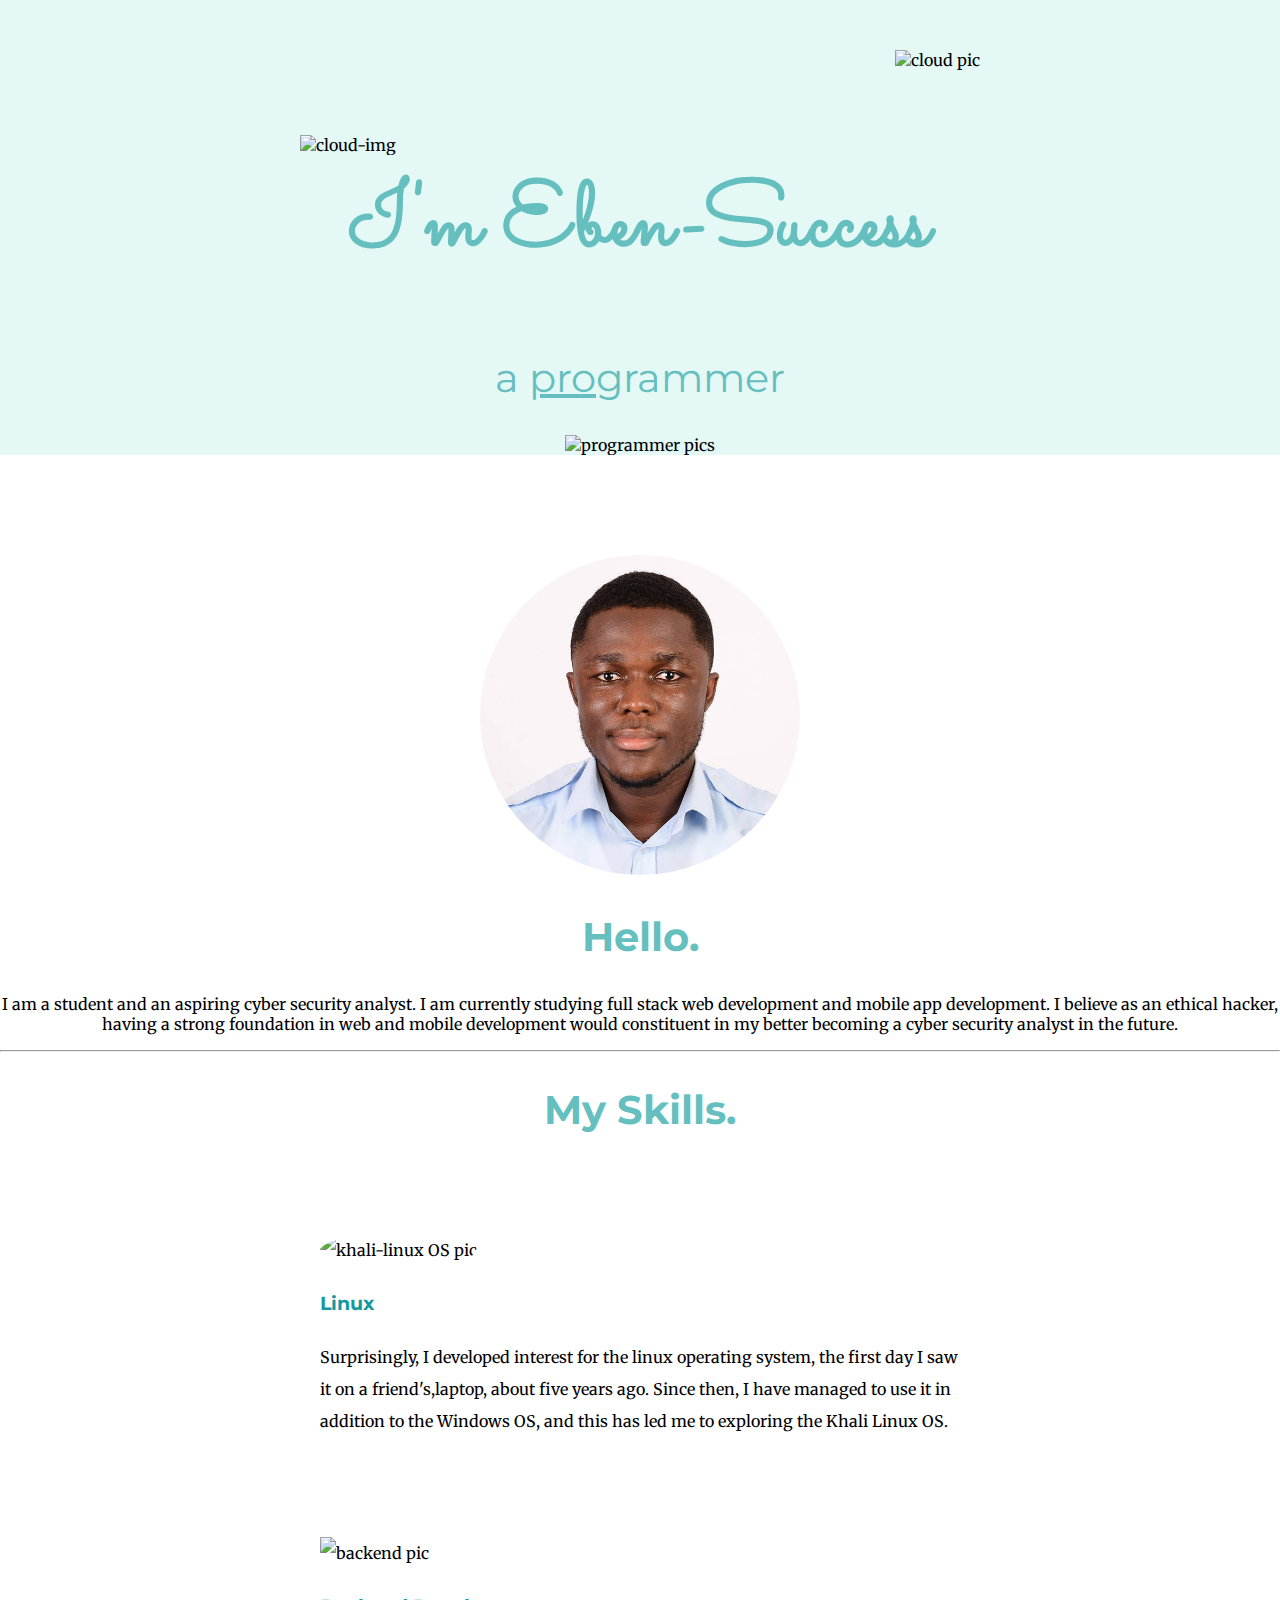
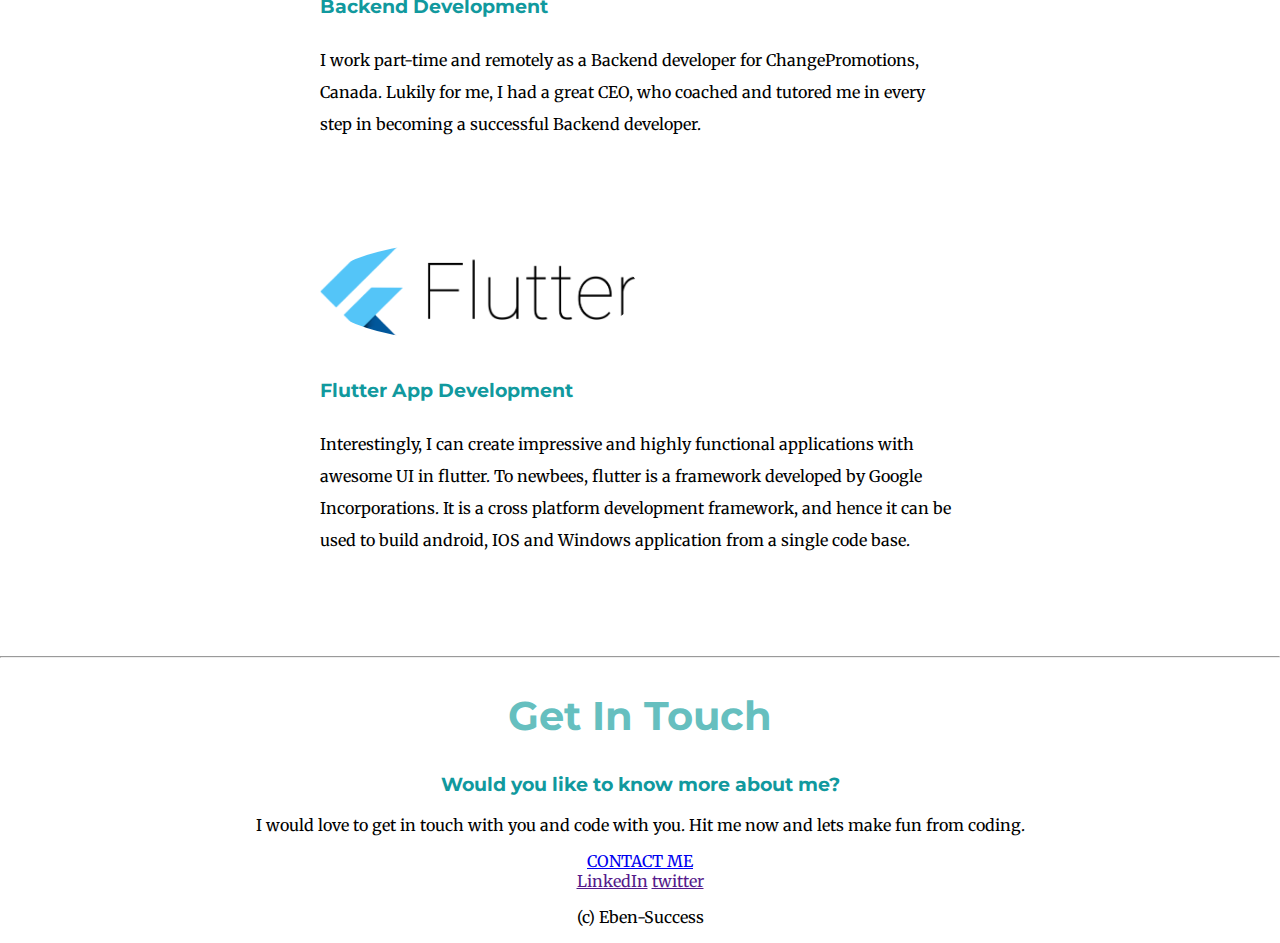
==== index.html @ 7d7d82b5 "Modified" ====
<!DOCTYPE html>
<html lang="en">
  <head>
    <link rel="stylesheet" href="CSS/styles.css" />
    <link rel="favicon" href="favicon.ico?v=2" />
    <link rel="preconnect" href="https://fonts.googleapis.com">
<link rel="preconnect" href="https://fonts.gstatic.com" crossorigin>
<link href="https://fonts.googleapis.com/css2?family=Merriweather&family=Montserrat&family=Sacramento&display=swap" rel="stylesheet">

    <meta charset="UTF-8" />
    <meta http-equiv="X-UA-Compatible" content="IE=edge" />
    <meta name="viewport" content="width=device-width, initial-scale=1.0" />
    <title>Eben-Success</title>
  </head>
  <body>
    <div class="top-container">
      <img class="top-cloud" src="images/cloud.png" alt="cloud pic" />
      <h1>I'm Eben-Success</h1>
      <h2 class="web-dev">a <span class="underline"> pro</span>grammer</h2>
      <img class="bottom-cloud" src="images/cloud.png" alt="cloud-img">
      <img class="coding" src="images/code1.png" alt="programmer pics" />
    </div>

    <div class="middle-container">
      <div class="profile">
        <img class="profile-pic" src="images/eben.jpg" alt="profile pic">
        <h2>Hello.</h2>
        <p>I am a student and an aspiring cyber security analyst. I am currently studying full stack web development and mobile app development. I believe as an ethical hacker, having a strong foundation in web and mobile development would constituent in my better becoming a cyber security analyst in the future. </p>
      </div>

      <hr>

      <div class="skills">
        <h2>My Skills.</h2>
        <div class="skill-row">
          <div class="OS">
            <img class="distros" src="images/distros1.png" alt="khali-linux OS pic">
          </div>
          
          <h3>Linux </h3>
            <p>Surprisingly, I developed interest for the linux operating system, the first day I saw it on a friend's,laptop, about five years ago. Since then, I have managed to use it in addition to the Windows OS, and this has led me to exploring the Khali Linux OS. </p>
        </div>

        <div class="skill-row">
        <img class="backend" src="images/backend5.png" alt="backend pic">
        <h3>Backend Development</h3>
        <p>I work part-time and remotely as a Backend developer for ChangePromotions, Canada. Lukily for me, I had a great CEO, who coached and tutored me in every step in becoming a successful Backend developer. </p>
      </div>

      <div class="skill-row">
        <img class="flutter" src="images/flutter1.png" alt="flutter pic">
        <h3>Flutter App Development</h3>
        <p>Interestingly, I can create impressive and highly functional applications with awesome UI in flutter. To newbees, flutter is a framework developed by Google Incorporations. It is a cross platform development framework, and hence it can be used to build android, IOS and Windows application from a single code base. <Surprising right? 🥰🥰></p>
      </div>
      </div>
    

    <hr>

    <div class="contact-me">
      <h2>Get In Touch</h2>
      <h3>Would you like to know more about me? </h3>
      <p>I would love to get in touch with you and code with you. Hit me now and lets make fun from coding.</p>
      <a class="btn" href="mailto:aebenezer237@gmail.com">CONTACT ME</a>
    </div>
  </div>

  <div class="bottom-container">
    <a class="footer-link" href="">LinkedIn</a>
    <a class="footer-link" href="">twitter</a>
    <p> (c) Eben-Success </p>
  </div>
  </body>
</html>
---- CSS/styles.css ----
body {
    margin: 0;
    text-align: center;
    font-family: 'Merriweather', serif;
}

.web-dev{
    font-weight: normal;
}

h1 {
    color: #66BFBF;
    margin-top: 50px auto 0 auto;
    font-family: 'Sacramento', cursive;
    font-size: 5.625rem;
}

h2 {
    color: #66BFBF;
    font-family: 'Montserrat', sans-serif;
    font-size: 2.5rem;
}

h3 {
    color: #11999E;
    font-family: 'Montserrat', sans-serif;
}

.top-container {
    position: relative;
    padding-top: 100px;
    background-color: #E4F9F5;  
}

.underline {
    text-decoration: underline;
} 

.top-cloud {
    position: absolute;
    right: 300px;
    top: 50px;
    
}

.bottom-cloud {
    position: absolute;
    left: 300px;
    bottom: 300px;
}

.coding{
    height: 35%;
    width: 35%;
}

.profile-pic {
    border-radius: 100%;
    width: 25%;
    margin-top: 100px;
}

.distros {
    width: 25%;
    border-radius: 100%;
}

.backend{
    width: 25%;
}

.flutter{
    border-radius: 100%;
    width: auto;
}

.skill-row {
    width: 50%;
    margin: 100px auto 100px  auto;
    text-align: left;
    line-height: 2;
}

.flutter {
    width: 50%;
}
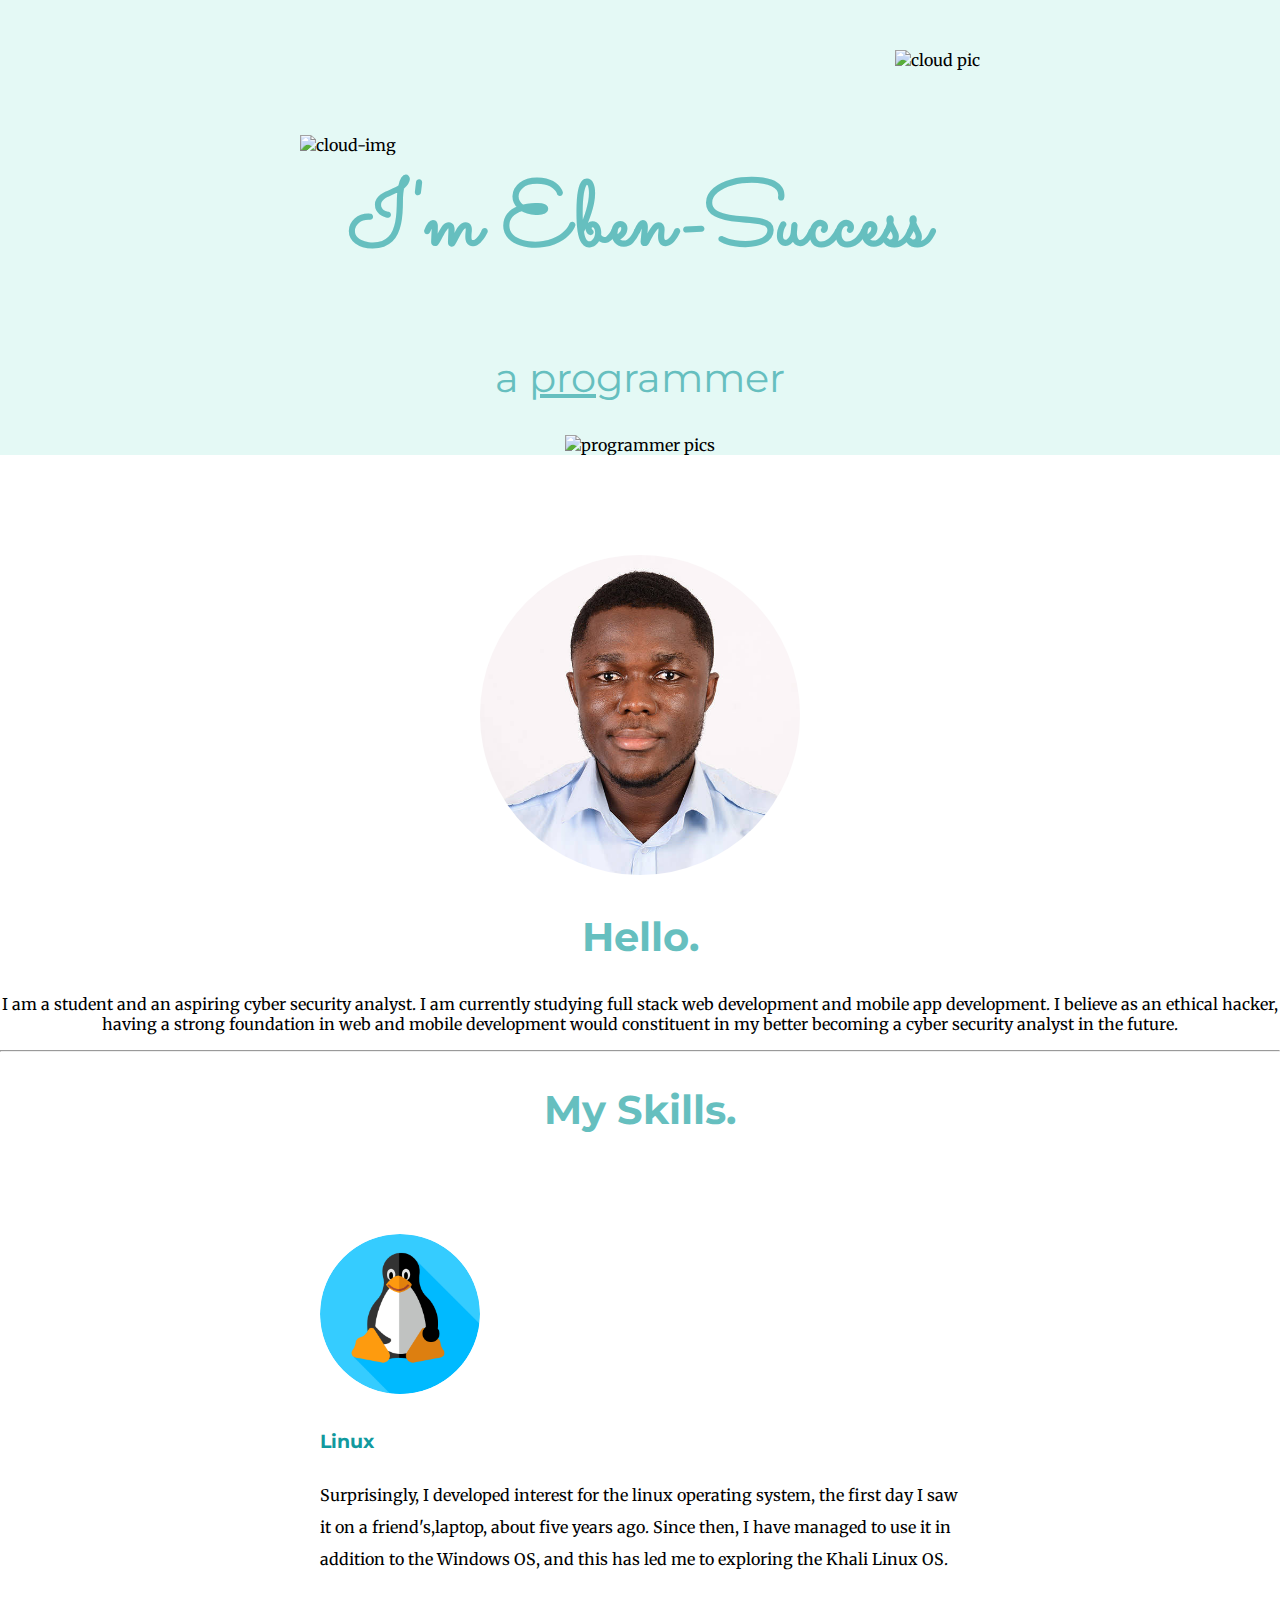
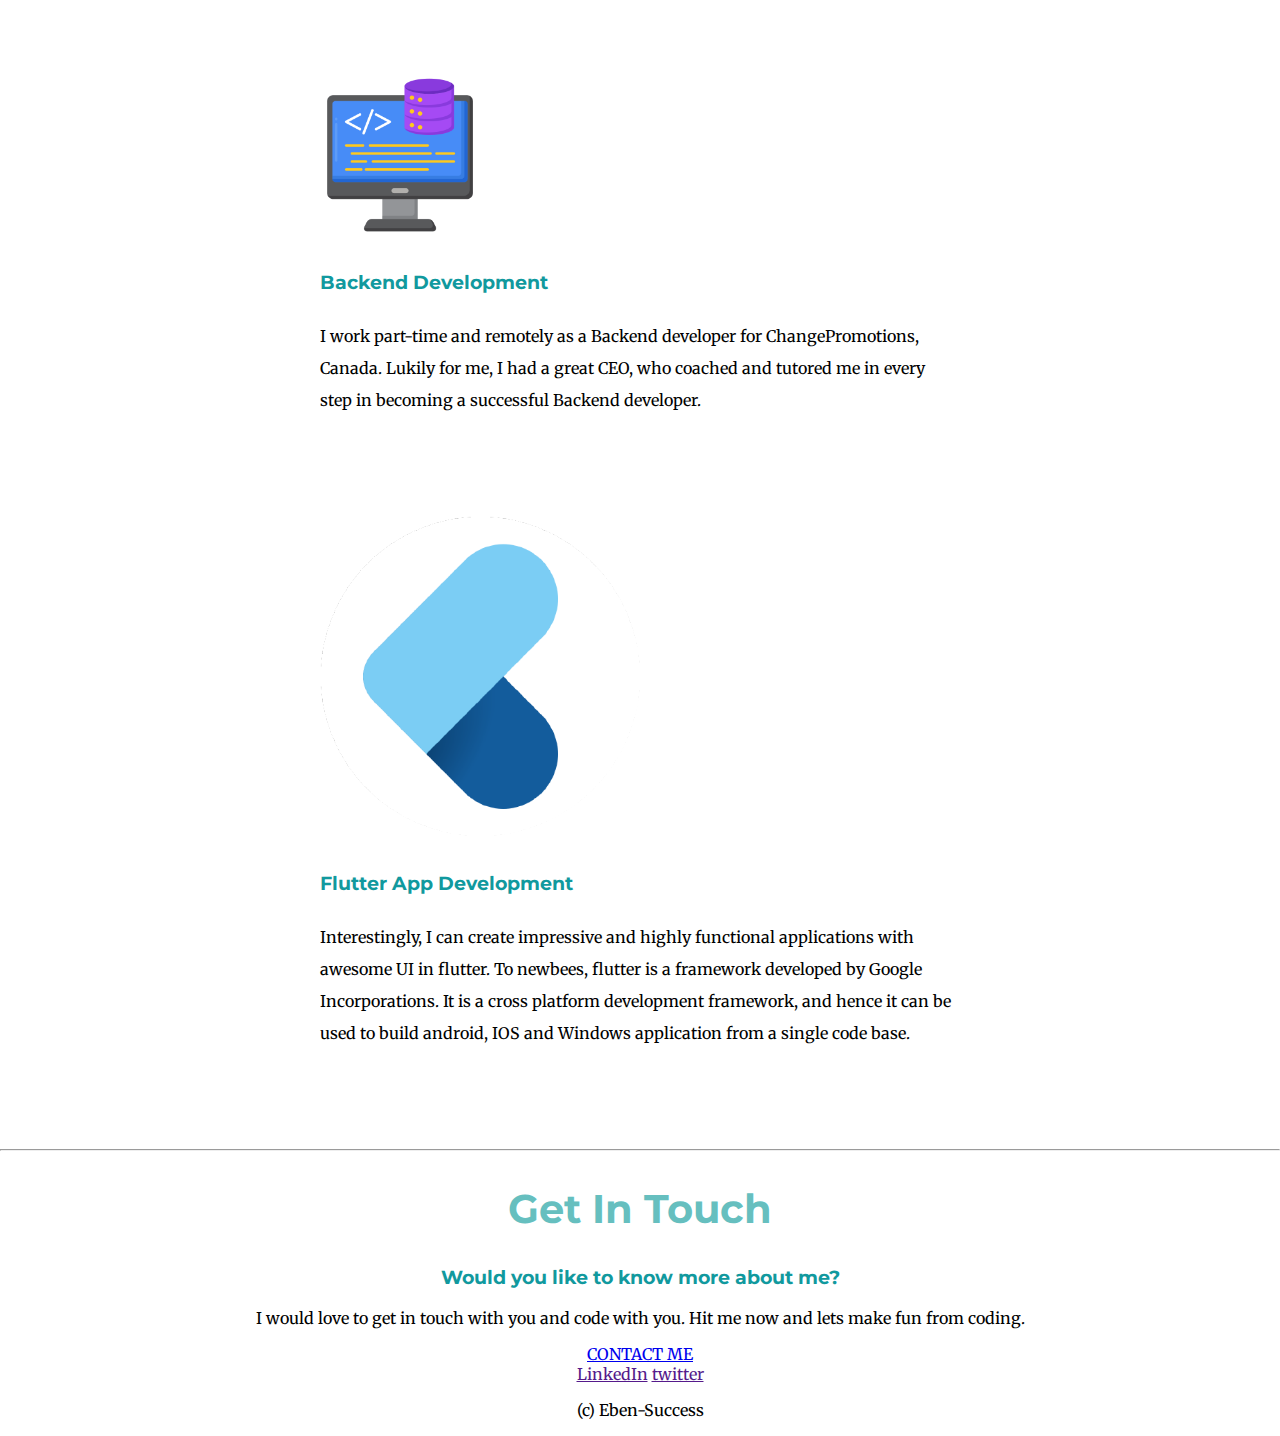
==== commit 3a115a32: "Modified" ====
--- a/index.html
+++ b/index.html
@@ -34,7 +34,7 @@
         <h2>My Skills.</h2>
         <div class="skill-row">
           <div class="OS">
-            <img class="distros" src="images/distros1.png" alt="khali-linux OS pic">
+            <img class="distros" src="images/linux.png" alt="khali-linux OS pic">
           </div>
           
           <h3>Linux </h3>
@@ -42,13 +42,13 @@
         </div>
 
         <div class="skill-row">
-        <img class="backend" src="images/backend5.png" alt="backend pic">
+        <img class="backend" src="images/backend.png" alt="backend pic">
         <h3>Backend Development</h3>
         <p>I work part-time and remotely as a Backend developer for ChangePromotions, Canada. Lukily for me, I had a great CEO, who coached and tutored me in every step in becoming a successful Backend developer. </p>
       </div>
 
       <div class="skill-row">
-        <img class="flutter" src="images/flutter1.png" alt="flutter pic">
+        <img class="flutter" src="images/flutter3.png" alt="flutter pic">
         <h3>Flutter App Development</h3>
         <p>Interestingly, I can create impressive and highly functional applications with awesome UI in flutter. To newbees, flutter is a framework developed by Google Incorporations. It is a cross platform development framework, and hence it can be used to build android, IOS and Windows application from a single code base. <Surprising right? 🥰🥰></p>
       </div>
--- a/CSS/styles.css
+++ b/CSS/styles.css
@@ -71,7 +71,8 @@
 
 .flutter{
     border-radius: 100%;
-    width: auto;
+    width:10%;
+  
 }
 
 .skill-row {
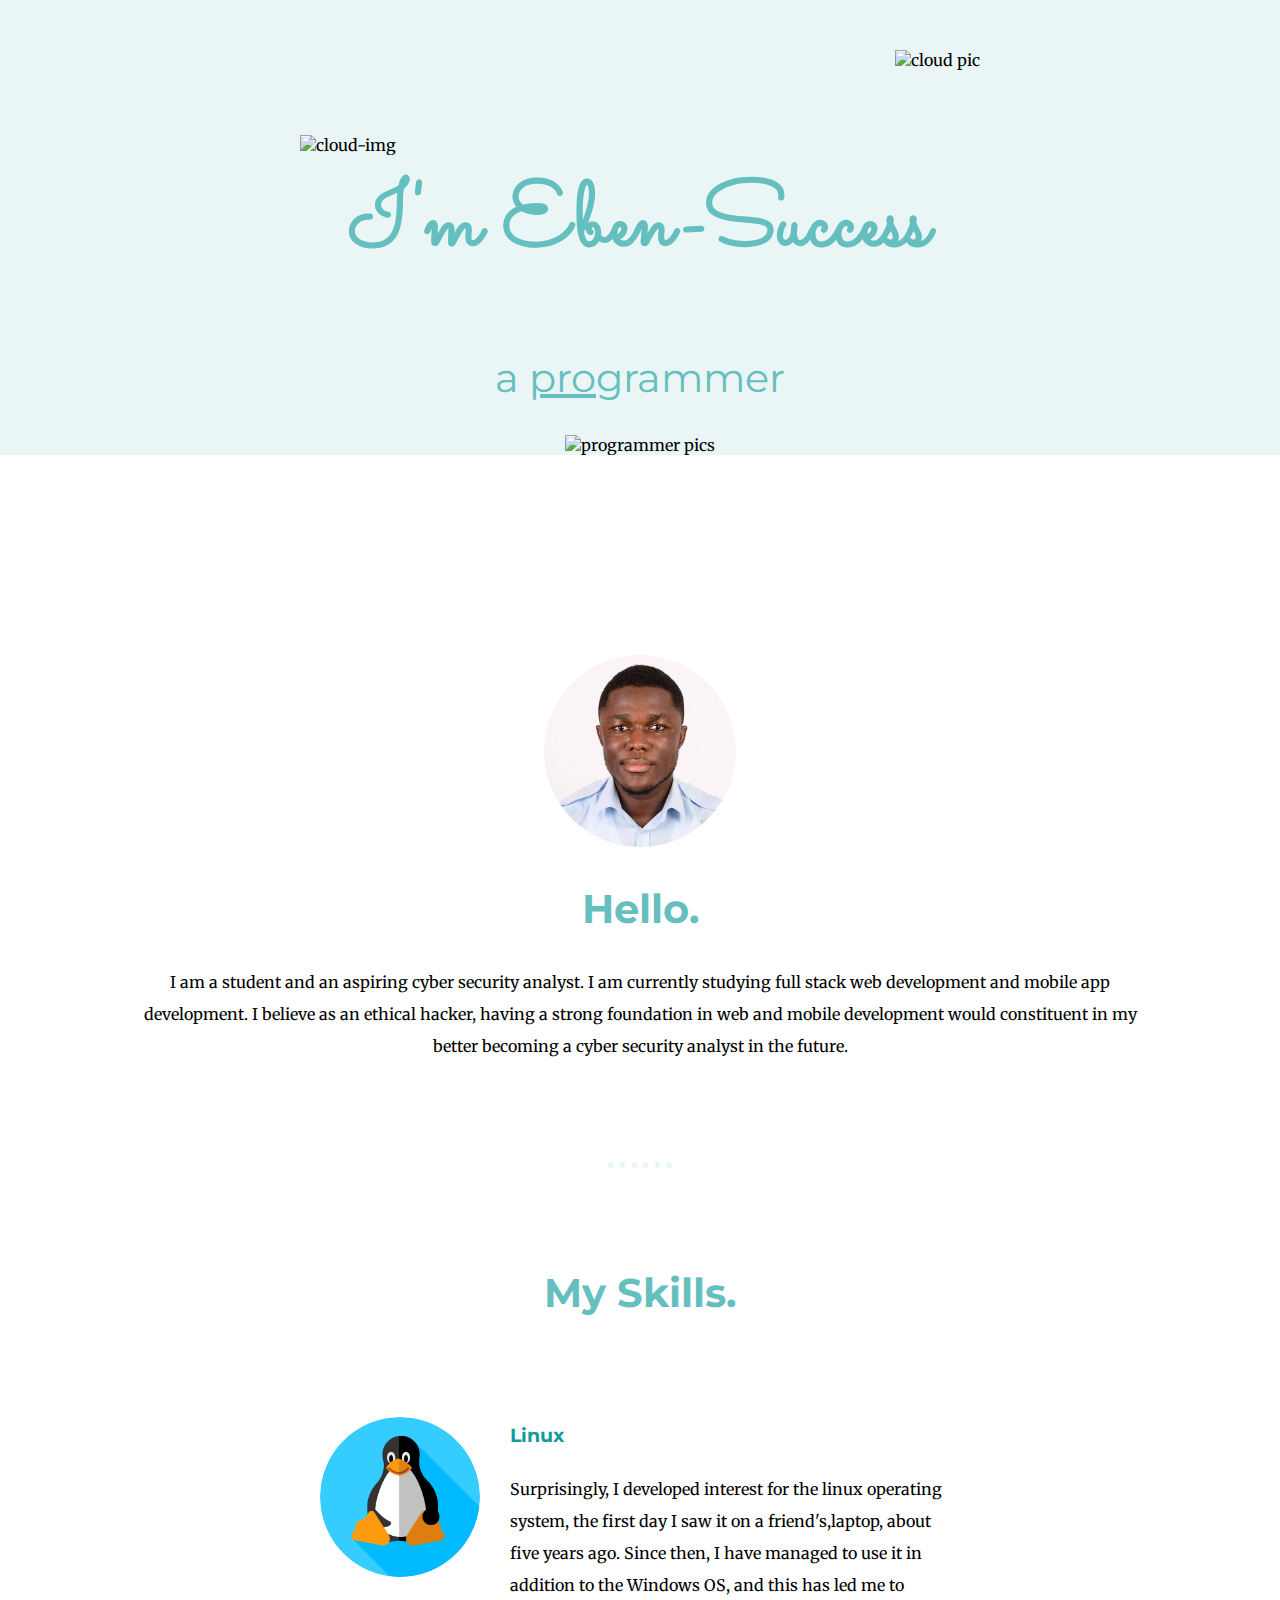
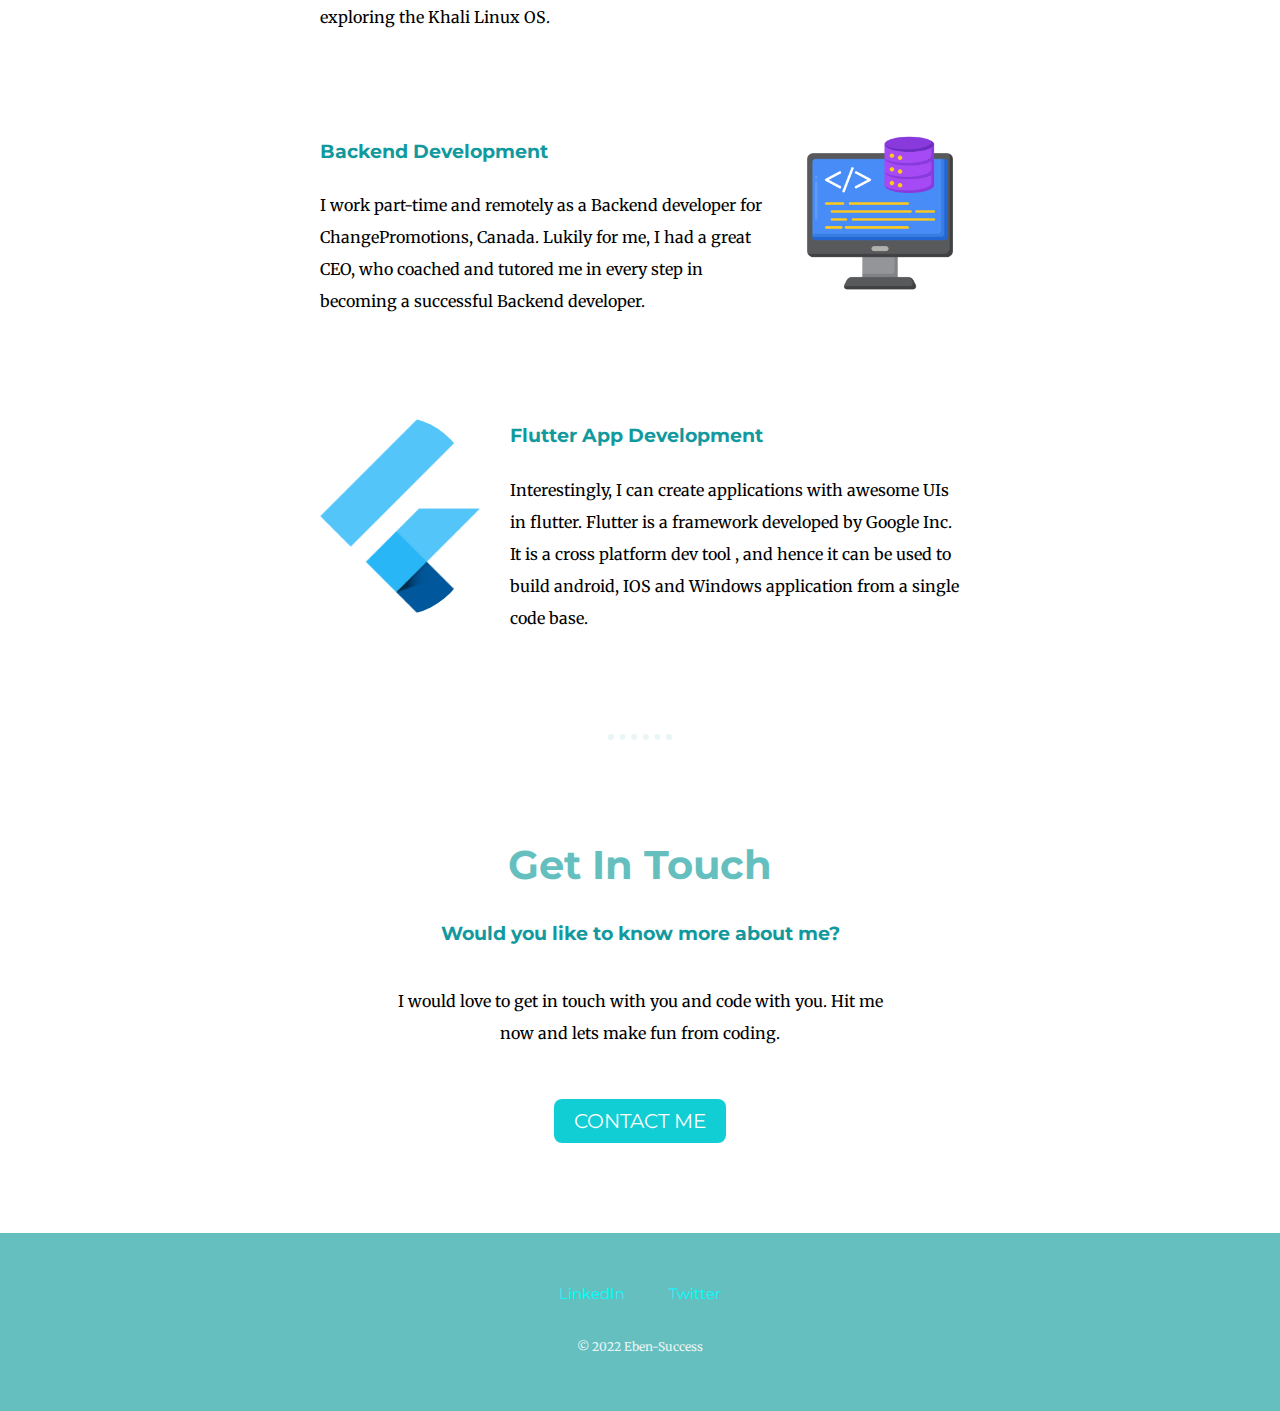
==== commit 7ef72363: "Modified" ====
--- a/index.html
+++ b/index.html
@@ -13,7 +13,7 @@
     <title>Eben-Success</title>
   </head>
   <body>
-    <div class="top-container">
+    <div class="top-section">
       <img class="top-cloud" src="images/cloud.png" alt="cloud pic" />
       <h1>I'm Eben-Success</h1>
       <h2 class="web-dev">a <span class="underline"> pro</span>grammer</h2>
@@ -21,11 +21,11 @@
       <img class="coding" src="images/code1.png" alt="programmer pics" />
     </div>
 
-    <div class="middle-container">
+    <div class="middle-section">
       <div class="profile">
         <img class="profile-pic" src="images/eben.jpg" alt="profile pic">
         <h2>Hello.</h2>
-        <p>I am a student and an aspiring cyber security analyst. I am currently studying full stack web development and mobile app development. I believe as an ethical hacker, having a strong foundation in web and mobile development would constituent in my better becoming a cyber security analyst in the future. </p>
+        <p class="intro">I am a student and an aspiring cyber security analyst. I am currently studying full stack web development and mobile app development. I believe as an ethical hacker, having a strong foundation in web and mobile development would constituent in my better becoming a cyber security analyst in the future. </p>
       </div>
 
       <hr>
@@ -48,9 +48,9 @@
       </div>
 
       <div class="skill-row">
-        <img class="flutter" src="images/flutter3.png" alt="flutter pic">
+        <img class="flutter" src="images/flutter.png" alt="flutter pic">
         <h3>Flutter App Development</h3>
-        <p>Interestingly, I can create impressive and highly functional applications with awesome UI in flutter. To newbees, flutter is a framework developed by Google Incorporations. It is a cross platform development framework, and hence it can be used to build android, IOS and Windows application from a single code base. <Surprising right? 🥰🥰></p>
+        <p>Interestingly, I can create applications with awesome UIs in flutter. Flutter is a framework developed by Google Inc. It is a cross platform dev tool , and hence it can be used to build android, IOS and Windows application from a single code base.</p>
       </div>
       </div>
     
@@ -60,15 +60,16 @@
     <div class="contact-me">
       <h2>Get In Touch</h2>
       <h3>Would you like to know more about me? </h3>
-      <p>I would love to get in touch with you and code with you. Hit me now and lets make fun from coding.</p>
-      <a class="btn" href="mailto:aebenezer237@gmail.com">CONTACT ME</a>
+      <p class="contact-message">I would love to get in touch with you and code with you. Hit me now and lets make fun from coding.</p>
+        <a  class="btn" href="mailto:aebenezer237@gmail.com">CONTACT ME</a>
+      
     </div>
   </div>
 
-  <div class="bottom-container">
-    <a class="footer-link" href="">LinkedIn</a>
-    <a class="footer-link" href="">twitter</a>
-    <p> (c) Eben-Success </p>
+  <div class="bottom-section">
+    <a class="footer-link" href="">LinkedIn  </a>
+    <a class="footer-link" href="">Twitter</a>
+    <p class="copyright"> © 2022 Eben-Success </p>
   </div>
   </body>
 </html>
--- a/CSS/styles.css
+++ b/CSS/styles.css
@@ -26,11 +26,36 @@
     font-family: 'Montserrat', sans-serif;
 }
 
-.top-container {
+/* .top-container {
     position: relative;
     padding-top: 100px;
     background-color: #E4F9F5;  
+} */
+
+.top-section {
+    background-color: #EAF6F6;
+    display: block;
+    padding-top: 100px;
+    position: relative;
+    text-align: center;
 }
+
+/* .bottom-container{
+    background-color: #11999E;
+    margin-top: 50px;
+} */
+
+.middle-section {
+    padding: 100px 0;
+    text-align: center;
+  }
+
+.bottom-section {
+    background-color: #66BFBF;
+    margin: auto;
+    padding: 50px 0 20px;
+    text-align: center;
+  }
 
 .underline {
     text-decoration: underline;
@@ -56,22 +81,29 @@
 
 .profile-pic {
     border-radius: 100%;
-    width: 25%;
+    width: 15%;
     margin-top: 100px;
 }
 
 .distros {
     width: 25%;
     border-radius: 100%;
+    float: left;
+    margin-right: 30px;
 }
 
 .backend{
     width: 25%;
+    float: right;
+    margin-left: 30px;
 }
 
 .flutter{
     border-radius: 100%;
-    width:10%;
+    width: 25%;
+    float: left;
+    margin-right: 30px;
+    text-align: left;
   
 }
 
@@ -82,6 +114,86 @@
     line-height: 2;
 }
 
-.flutter {
-    width: 50%;
+/* .contact-me {
+    margin-top: none;
+    text-decoration: none;
+    padding: auto;
+    color: #E4F9F5;
+    font-family: 'Montserrat'; 
+}*/
+
+.btn {
+    -moz-border-radius: 8;
+    -webkit-border-radius: 8;
+    background-image: -moz-linear-gradient(top, #11cdd4, #11999e);
+    background-image: -ms-linear-gradient(top, #11cdd4, #11999e);
+    background-image: -o-linear-gradient(top, #11cdd4, #11999e);
+    background-image: -webkit-linear-gradient(top, #11cdd4, #11999e);
+    background-image: linear-gradient(to bottom, #11cdd4, #11999e);
+    background: #11cdd4;
+    border-radius: 8px;
+    color: #ffffff;
+    font-family: 'Montserrat', sans-serif;
+    font-size: 20px;
+    padding: 10px 20px 10px 20px;
+    text-decoration: none;
+  }
+  
+  .btn:hover {
+    background: #30e3cb;
+    background-image: -moz-linear-gradient(top, #30e3cb, #2bc4ad);
+    background-image: -ms-linear-gradient(top, #30e3cb, #2bc4ad);
+    background-image: -o-linear-gradient(top, #30e3cb, #2bc4ad);
+    background-image: -webkit-linear-gradient(top, #30e3cb, #2bc4ad);
+    background-image: linear-gradient(to bottom, #30e3cb, #2bc4ad);
+    text-decoration: none;
+  }
+
+/* .contact-me:hover{
+    color: black;
+} */
+
+
+.footer-link{
+    color:aqua;
+    display: inline;
+    text-decoration: none;
+    font-size: 15px;
 }
+
+p {
+    line-height: 2;
+}
+
+hr{
+    border: dotted #eaf6f6 6px;
+    border-bottom: none;
+    width: 4%;
+    margin: 100px auto;
+}
+
+a {
+    color: #66BFBF;
+    font-family: 'Montserrat', sans-serif;
+    margin: 10px 20px;
+}
+
+a:hover{
+    color: #eaf6f6;
+}
+
+.copyright {
+    color: #EAF6F6;
+    font-size: 0.75rem;
+    padding: 20px 0 20px;
+  }
+.intro{
+    text-align: center;
+    width: 80%;
+    margin: auto;
+}
+ 
+.contact-message {
+    margin: 40px auto 60px;
+    width: 40%;
+  }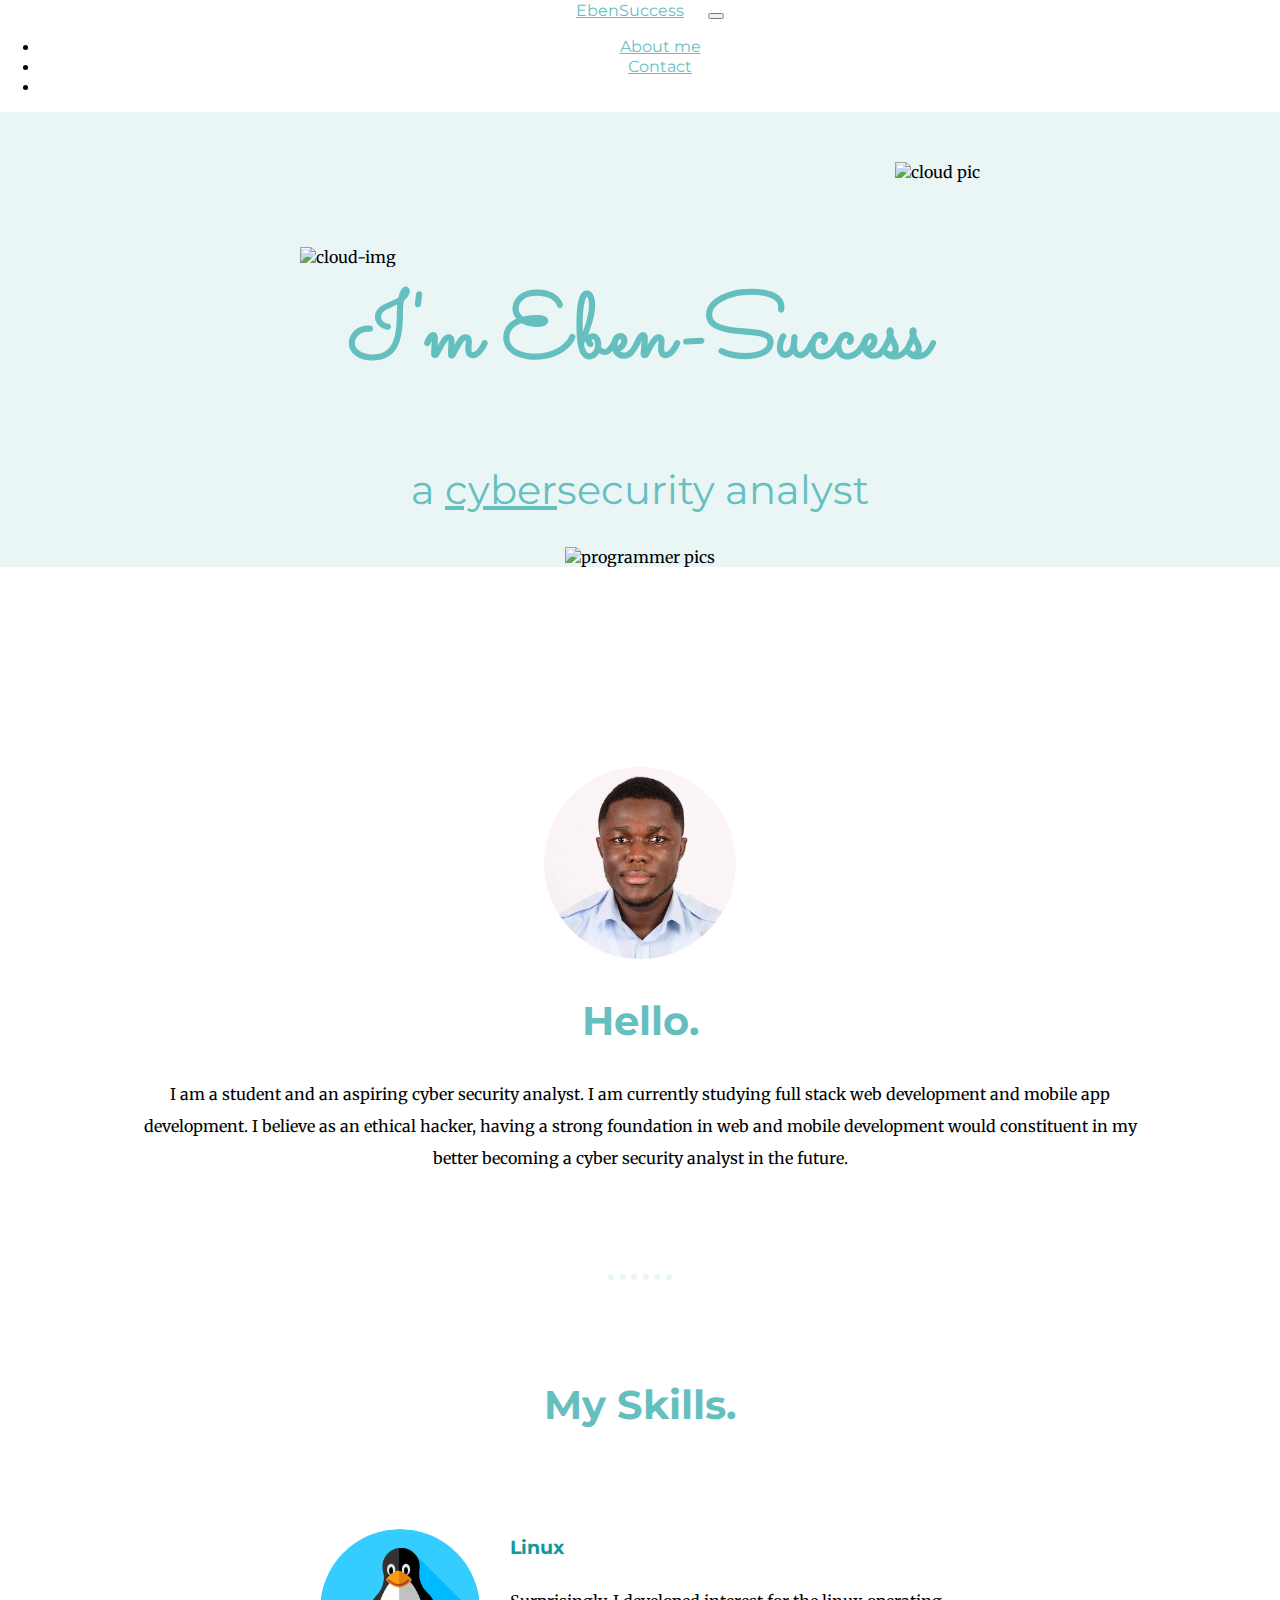
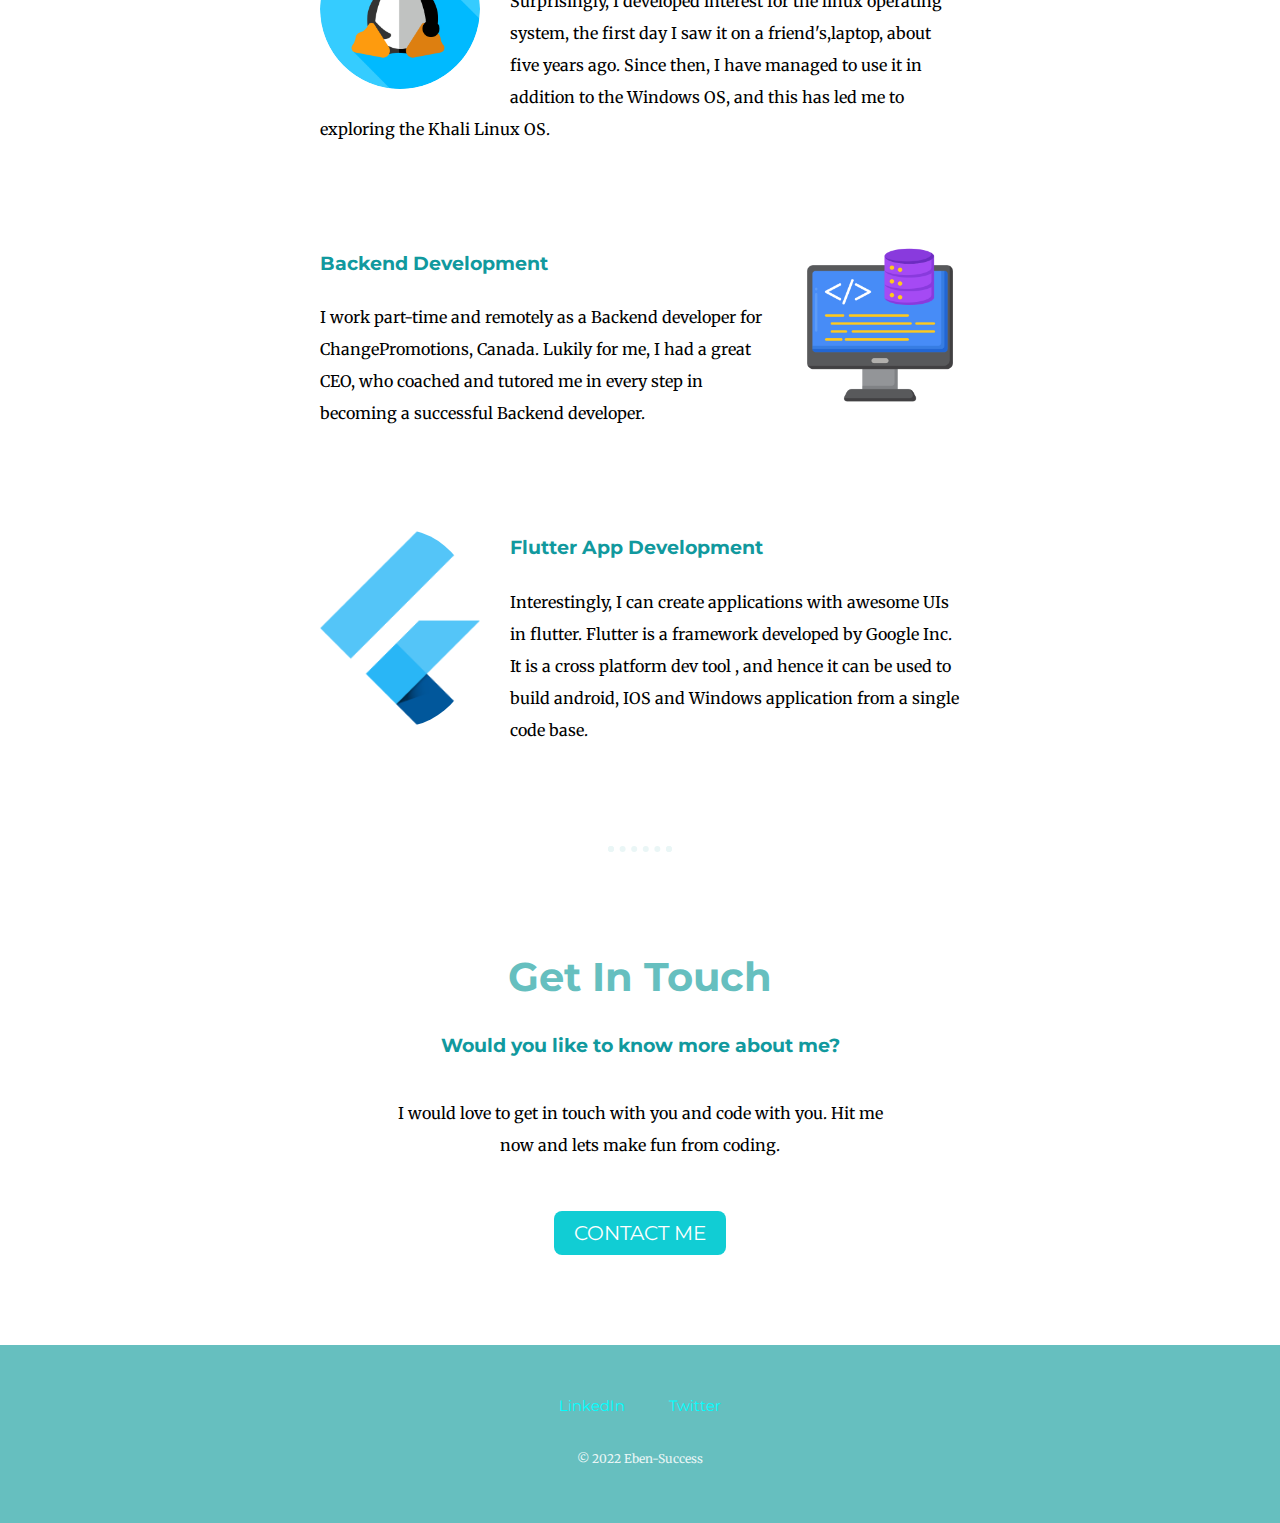
==== commit 0f5c7f62: "Modified" ====
--- a/index.html
+++ b/index.html
@@ -1,6 +1,7 @@
 <!DOCTYPE html>
 <html lang="en">
   <head>
+    <link href="https://cdn.jsdelivr.net/npm/bootstrap@5.1.3/dist/css/bootstrap.min.css" rel="stylesheet" integrity="sha384-1BmE4kWBq78iYhFldvKuhfTAU6auU8tT94WrHftjDbrCEXSU1oBoqyl2QvZ6jIW3" crossorigin="anonymous">
     <link rel="stylesheet" href="CSS/styles.css" />
     <link rel="favicon" href="favicon.ico?v=2" />
     <link rel="preconnect" href="https://fonts.googleapis.com">
@@ -13,10 +14,33 @@
     <title>Eben-Success</title>
   </head>
   <body>
+
+
+    <nav class="navbar fixed-top navbar-expand-lg navbar-light bg-light">
+      <div class="container-fluid">
+        <a class="navbar-brand" href="#">EbenSuccess</a>
+        <button class="navbar-toggler" type="button" data-bs-toggle="collapse" data-bs-target="#navbarSupportedContent" aria-controls="navbarSupportedContent" aria-expanded="false" aria-label="Toggle navigation">
+          <span class="navbar-toggler-icon"></span>
+        </button>
+        <div class="collapse navbar-collapse" id="navbarSupportedContent">
+          <ul class="navbar-nav me-auto mb-2 mb-lg-0">
+            <li class="nav-item">
+              <a class="nav-link active" aria-current="page" href="#">About me</a>
+            </li>
+            <li class="nav-item">
+              <a class="nav-link" href="#">Contact</a>
+            </li>
+            <li class="nav-item dropdown">
+          </ul>
+          </form>
+        </div>
+      </div>
+    </nav>
+    
     <div class="top-section">
       <img class="top-cloud" src="images/cloud.png" alt="cloud pic" />
       <h1>I'm Eben-Success</h1>
-      <h2 class="web-dev">a <span class="underline"> pro</span>grammer</h2>
+      <h2 class="web-dev">a <span class="underline"> cyber</span>security analyst</h2>
       <img class="bottom-cloud" src="images/cloud.png" alt="cloud-img">
       <img class="coding" src="images/code1.png" alt="programmer pics" />
     </div>
@@ -71,5 +95,7 @@
     <a class="footer-link" href="">Twitter</a>
     <p class="copyright"> © 2022 Eben-Success </p>
   </div>
+
+  <script src="https://cdn.jsdelivr.net/npm/bootstrap@5.1.3/dist/js/bootstrap.bundle.min.js" integrity="sha384-ka7Sk0Gln4gmtz2MlQnikT1wXgYsOg+OMhuP+IlRH9sENBO0LRn5q+8nbTov4+1p" crossorigin="anonymous"></script>
   </body>
 </html>
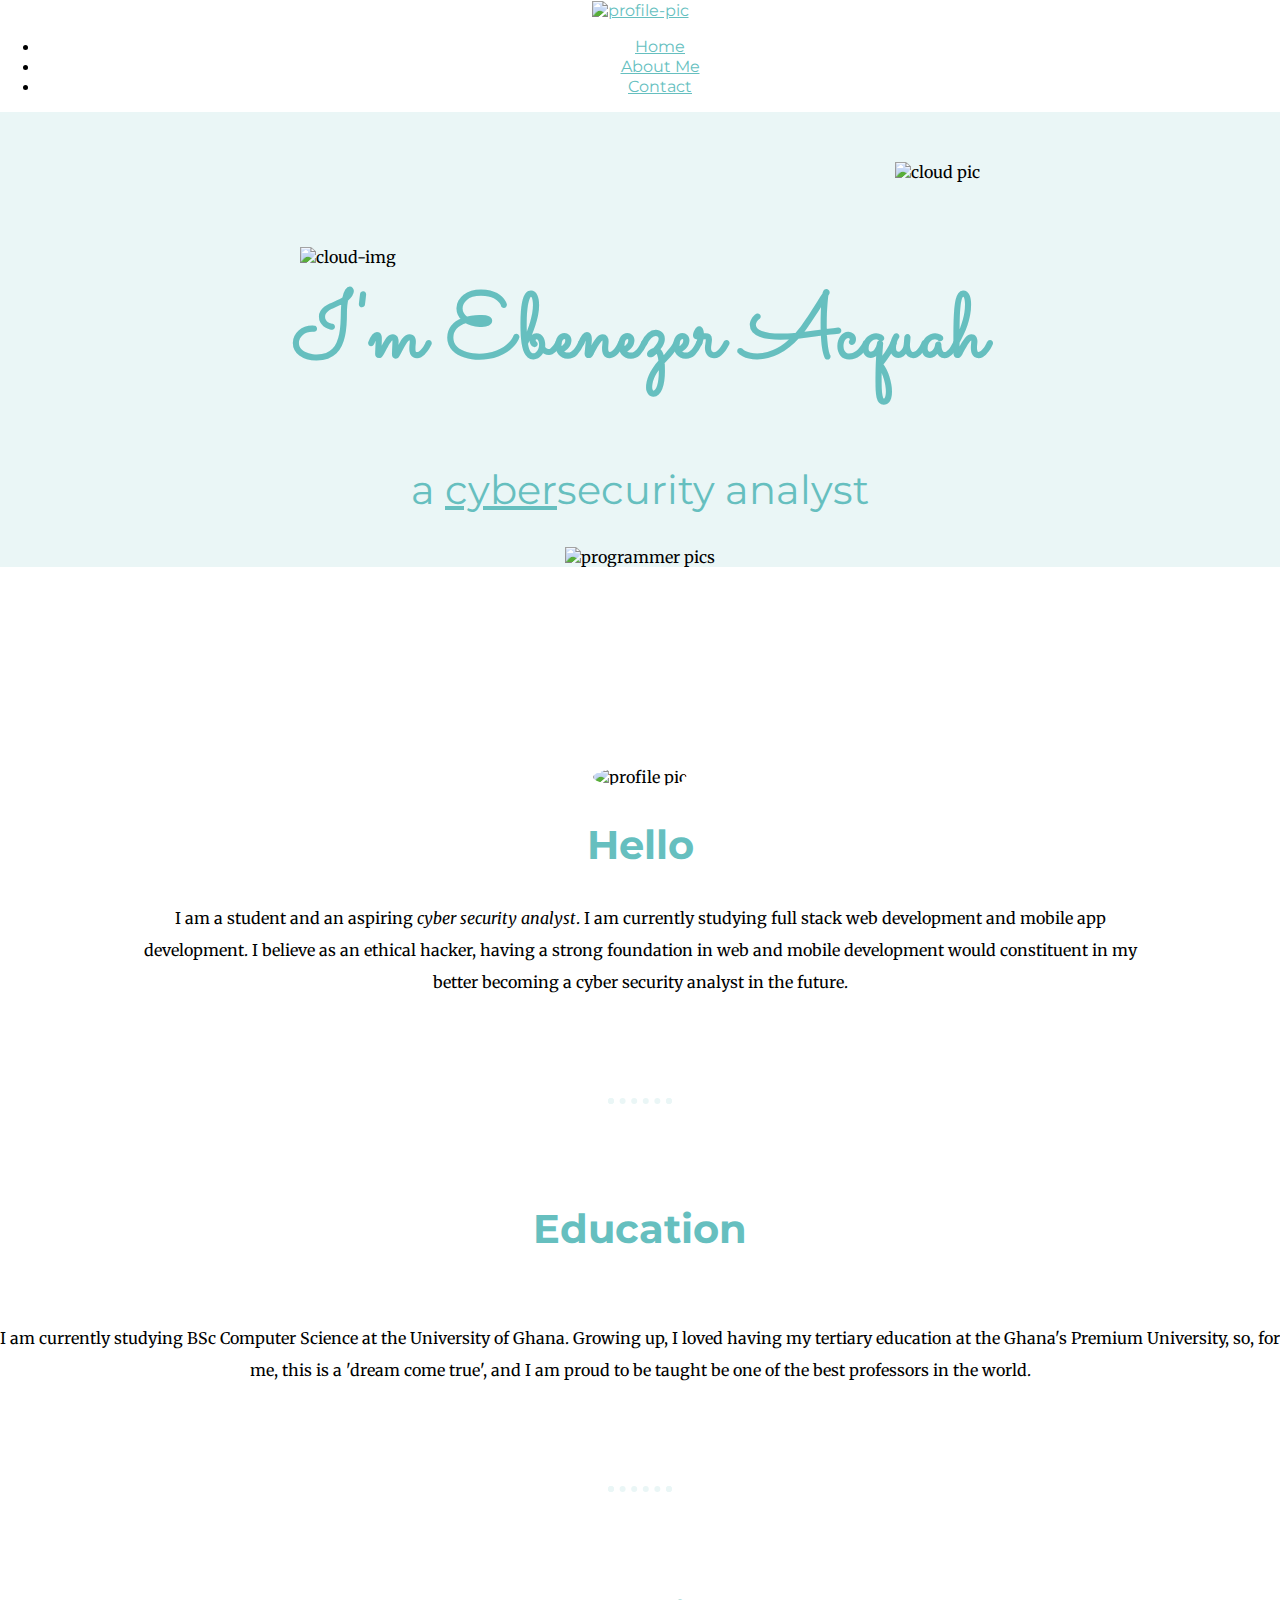
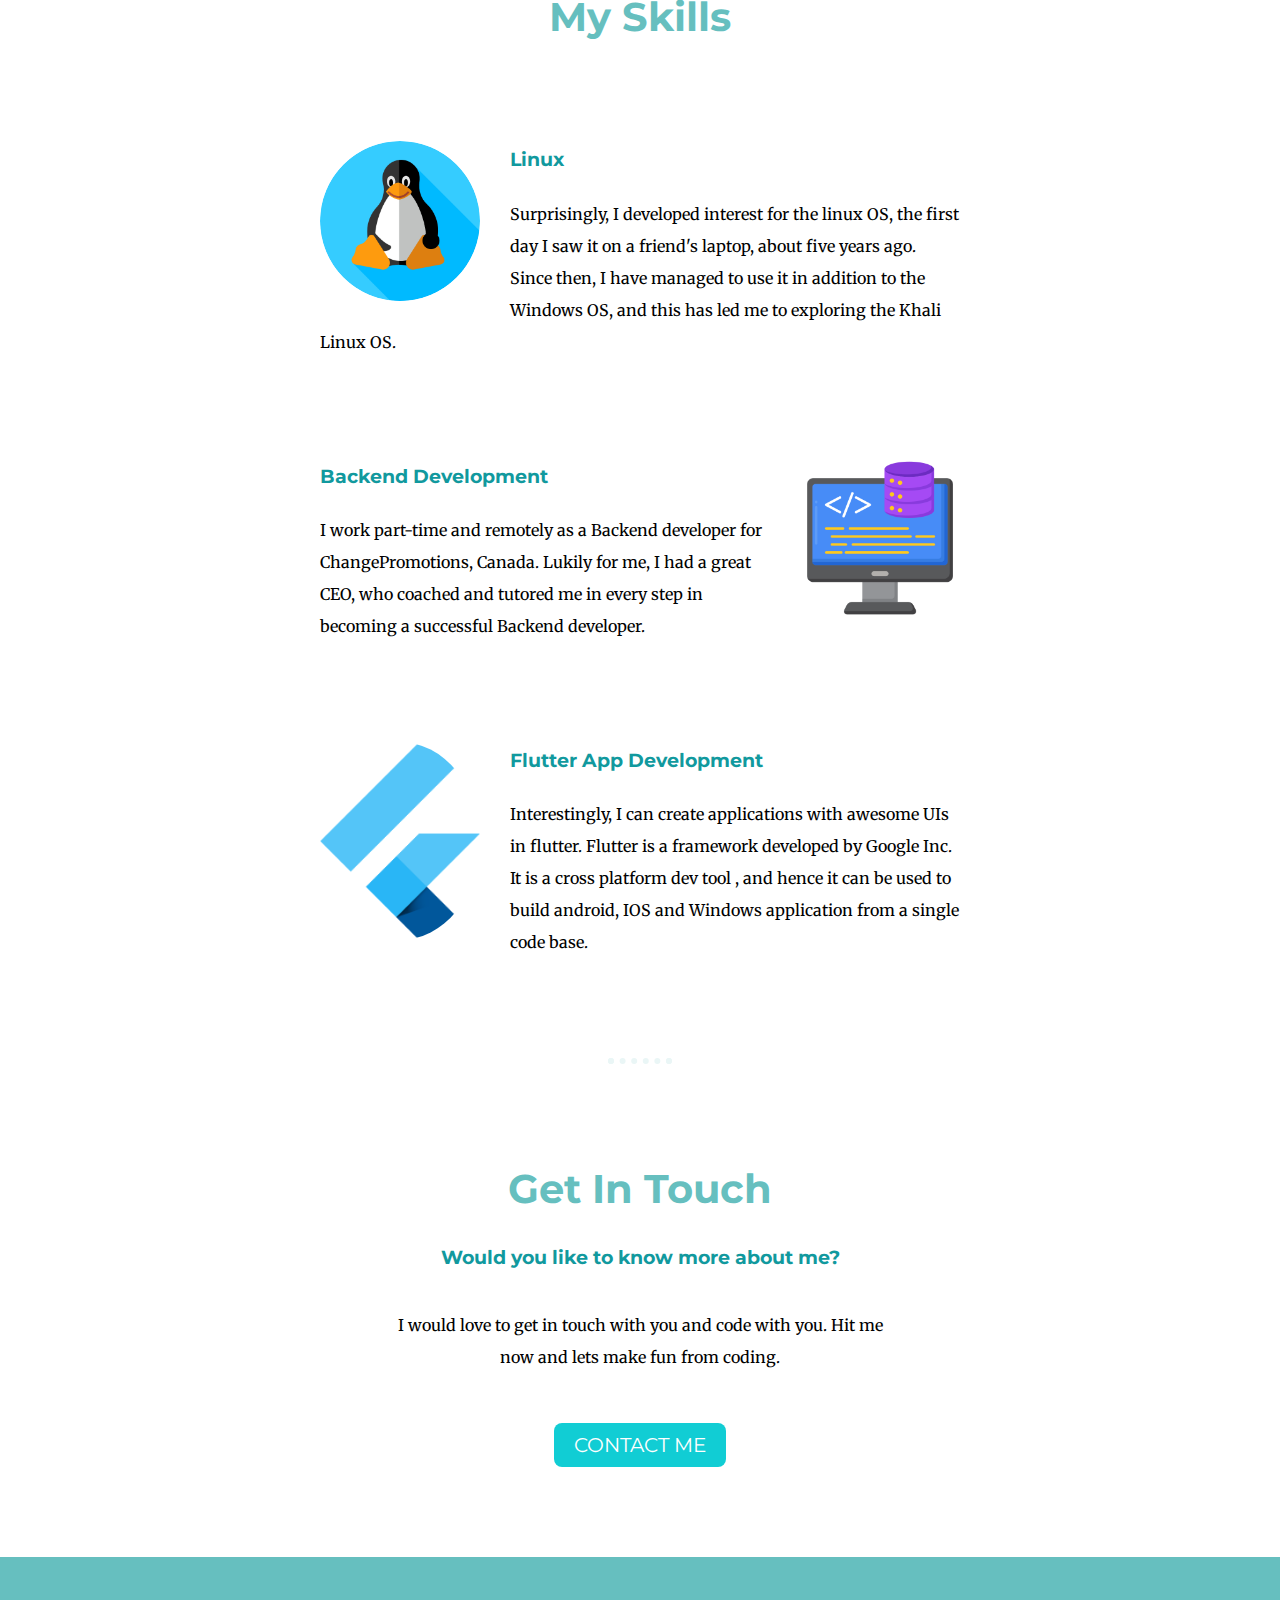
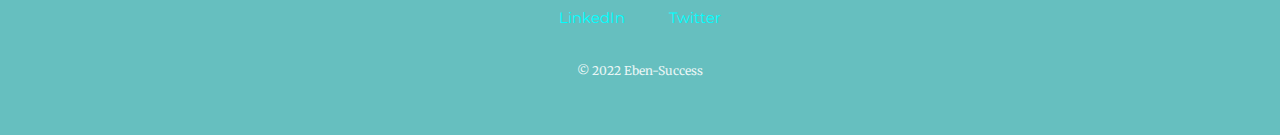
==== commit 51bba367: "Modified" ====
--- a/index.html
+++ b/index.html
@@ -1,7 +1,6 @@
 <!DOCTYPE html>
 <html lang="en">
   <head>
-    <link href="https://cdn.jsdelivr.net/npm/bootstrap@5.1.3/dist/css/bootstrap.min.css" rel="stylesheet" integrity="sha384-1BmE4kWBq78iYhFldvKuhfTAU6auU8tT94WrHftjDbrCEXSU1oBoqyl2QvZ6jIW3" crossorigin="anonymous">
     <link rel="stylesheet" href="CSS/styles.css" />
     <link rel="favicon" href="favicon.ico?v=2" />
     <link rel="preconnect" href="https://fonts.googleapis.com">
@@ -15,31 +14,25 @@
   </head>
   <body>
 
+    <div>
+      <nav class="navbar">
+          <a href="#"><img class="logo" src="images/profile.png" alt="profile-pic"></a>
+        <ul class="nav-links">
+          <div class="menu">
+            <li><a href="#">Home</a></li>
+            <li><a href="#Education">About Me</a></li>
+            <li class="services">
+              <a href="#contact">Contact</a>
+            </li>
+          </div>
+        </ul>
+      </nav>
+    </div>
 
-    <nav class="navbar fixed-top navbar-expand-lg navbar-light bg-light">
-      <div class="container-fluid">
-        <a class="navbar-brand" href="#">EbenSuccess</a>
-        <button class="navbar-toggler" type="button" data-bs-toggle="collapse" data-bs-target="#navbarSupportedContent" aria-controls="navbarSupportedContent" aria-expanded="false" aria-label="Toggle navigation">
-          <span class="navbar-toggler-icon"></span>
-        </button>
-        <div class="collapse navbar-collapse" id="navbarSupportedContent">
-          <ul class="navbar-nav me-auto mb-2 mb-lg-0">
-            <li class="nav-item">
-              <a class="nav-link active" aria-current="page" href="#">About me</a>
-            </li>
-            <li class="nav-item">
-              <a class="nav-link" href="#">Contact</a>
-            </li>
-            <li class="nav-item dropdown">
-          </ul>
-          </form>
-        </div>
-      </div>
-    </nav>
-    
+
     <div class="top-section">
       <img class="top-cloud" src="images/cloud.png" alt="cloud pic" />
-      <h1>I'm Eben-Success</h1>
+      <h1>I'm Ebenezer Acquah</h1>
       <h2 class="web-dev">a <span class="underline"> cyber</span>security analyst</h2>
       <img class="bottom-cloud" src="images/cloud.png" alt="cloud-img">
       <img class="coding" src="images/code1.png" alt="programmer pics" />
@@ -47,22 +40,33 @@
 
     <div class="middle-section">
       <div class="profile">
-        <img class="profile-pic" src="images/eben.jpg" alt="profile pic">
-        <h2>Hello.</h2>
-        <p class="intro">I am a student and an aspiring cyber security analyst. I am currently studying full stack web development and mobile app development. I believe as an ethical hacker, having a strong foundation in web and mobile development would constituent in my better becoming a cyber security analyst in the future. </p>
+        <img class="profile-pic" src="images/eben.png" alt="profile pic">
+        <h2>Hello</h2>
+        <p class="intro">I am a student and an aspiring <em>cyber security analyst</em>. I am currently studying full stack web development and mobile app development. I believe as an ethical hacker, having a strong foundation in web and mobile development would constituent in my better becoming a cyber security analyst in the future. </p>
       </div>
 
       <hr>
 
+      <div>
+        <h2 id="Education" >Education</h2>
+        <div  class="Education">
+          <img class="uni-pic" src="images/uni.jpg" alt="">
+          <p>I am currently studying BSc Computer Science at the University of Ghana. Growing up, I loved having my tertiary education at the  Ghana's Premium University, so, for me, this is a 'dream come true', and I am proud to be taught be one of the best professors in the world.</p>
+        </div>
+      </div>
+
+      <hr>
+      
+
       <div class="skills">
-        <h2>My Skills.</h2>
+        <h2>My Skills</h2>
         <div class="skill-row">
           <div class="OS">
             <img class="distros" src="images/linux.png" alt="khali-linux OS pic">
           </div>
           
-          <h3>Linux </h3>
-            <p>Surprisingly, I developed interest for the linux operating system, the first day I saw it on a friend's,laptop, about five years ago. Since then, I have managed to use it in addition to the Windows OS, and this has led me to exploring the Khali Linux OS. </p>
+          <h3>Linux</h3>
+            <p>Surprisingly, I developed interest for the linux OS, the first day I saw it on a friend's laptop, about five years ago. Since then, I have managed to use it in addition to the Windows OS, and this has led me to exploring the Khali Linux OS. </p>
         </div>
 
         <div class="skill-row">
@@ -81,7 +85,7 @@
 
     <hr>
 
-    <div class="contact-me">
+    <div id="contact" class="contact-me">
       <h2>Get In Touch</h2>
       <h3>Would you like to know more about me? </h3>
       <p class="contact-message">I would love to get in touch with you and code with you. Hit me now and lets make fun from coding.</p>
@@ -96,6 +100,5 @@
     <p class="copyright"> © 2022 Eben-Success </p>
   </div>
 
-  <script src="https://cdn.jsdelivr.net/npm/bootstrap@5.1.3/dist/js/bootstrap.bundle.min.js" integrity="sha384-ka7Sk0Gln4gmtz2MlQnikT1wXgYsOg+OMhuP+IlRH9sENBO0LRn5q+8nbTov4+1p" crossorigin="anonymous"></script>
   </body>
 </html>
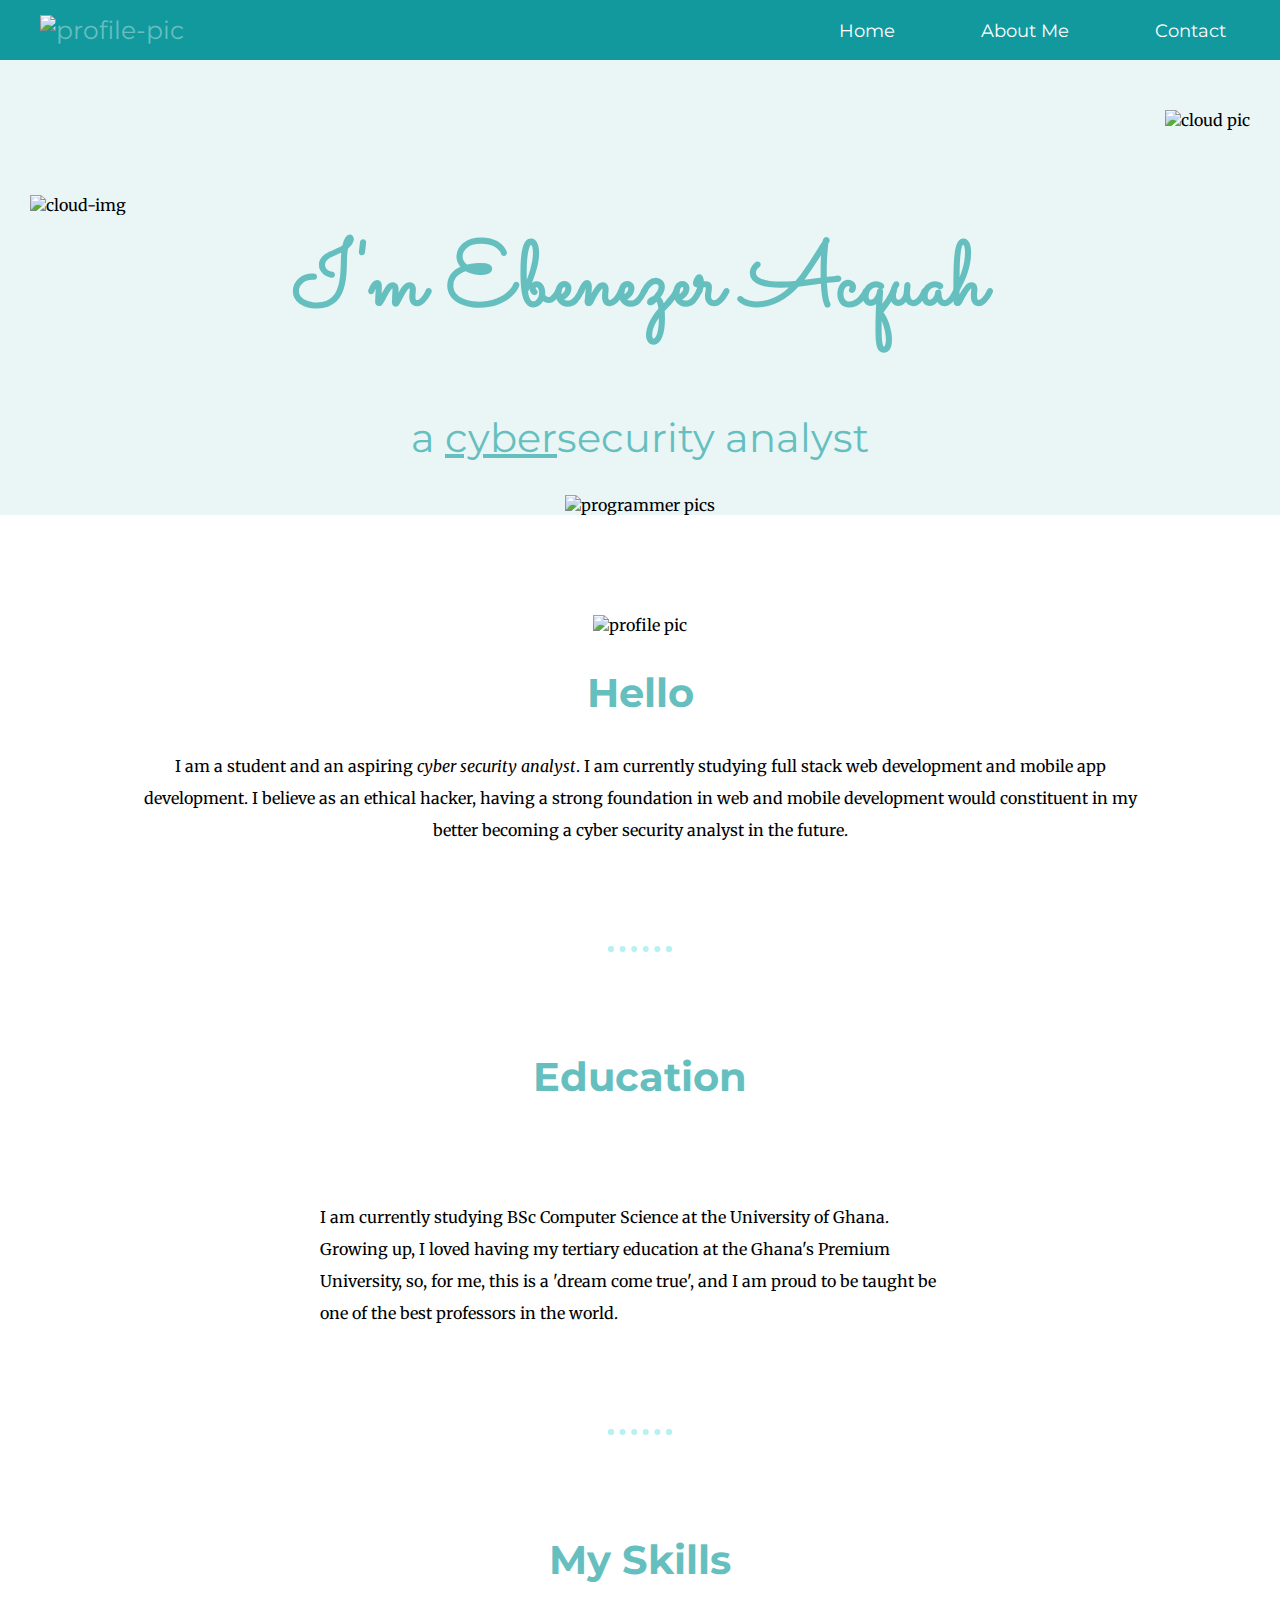
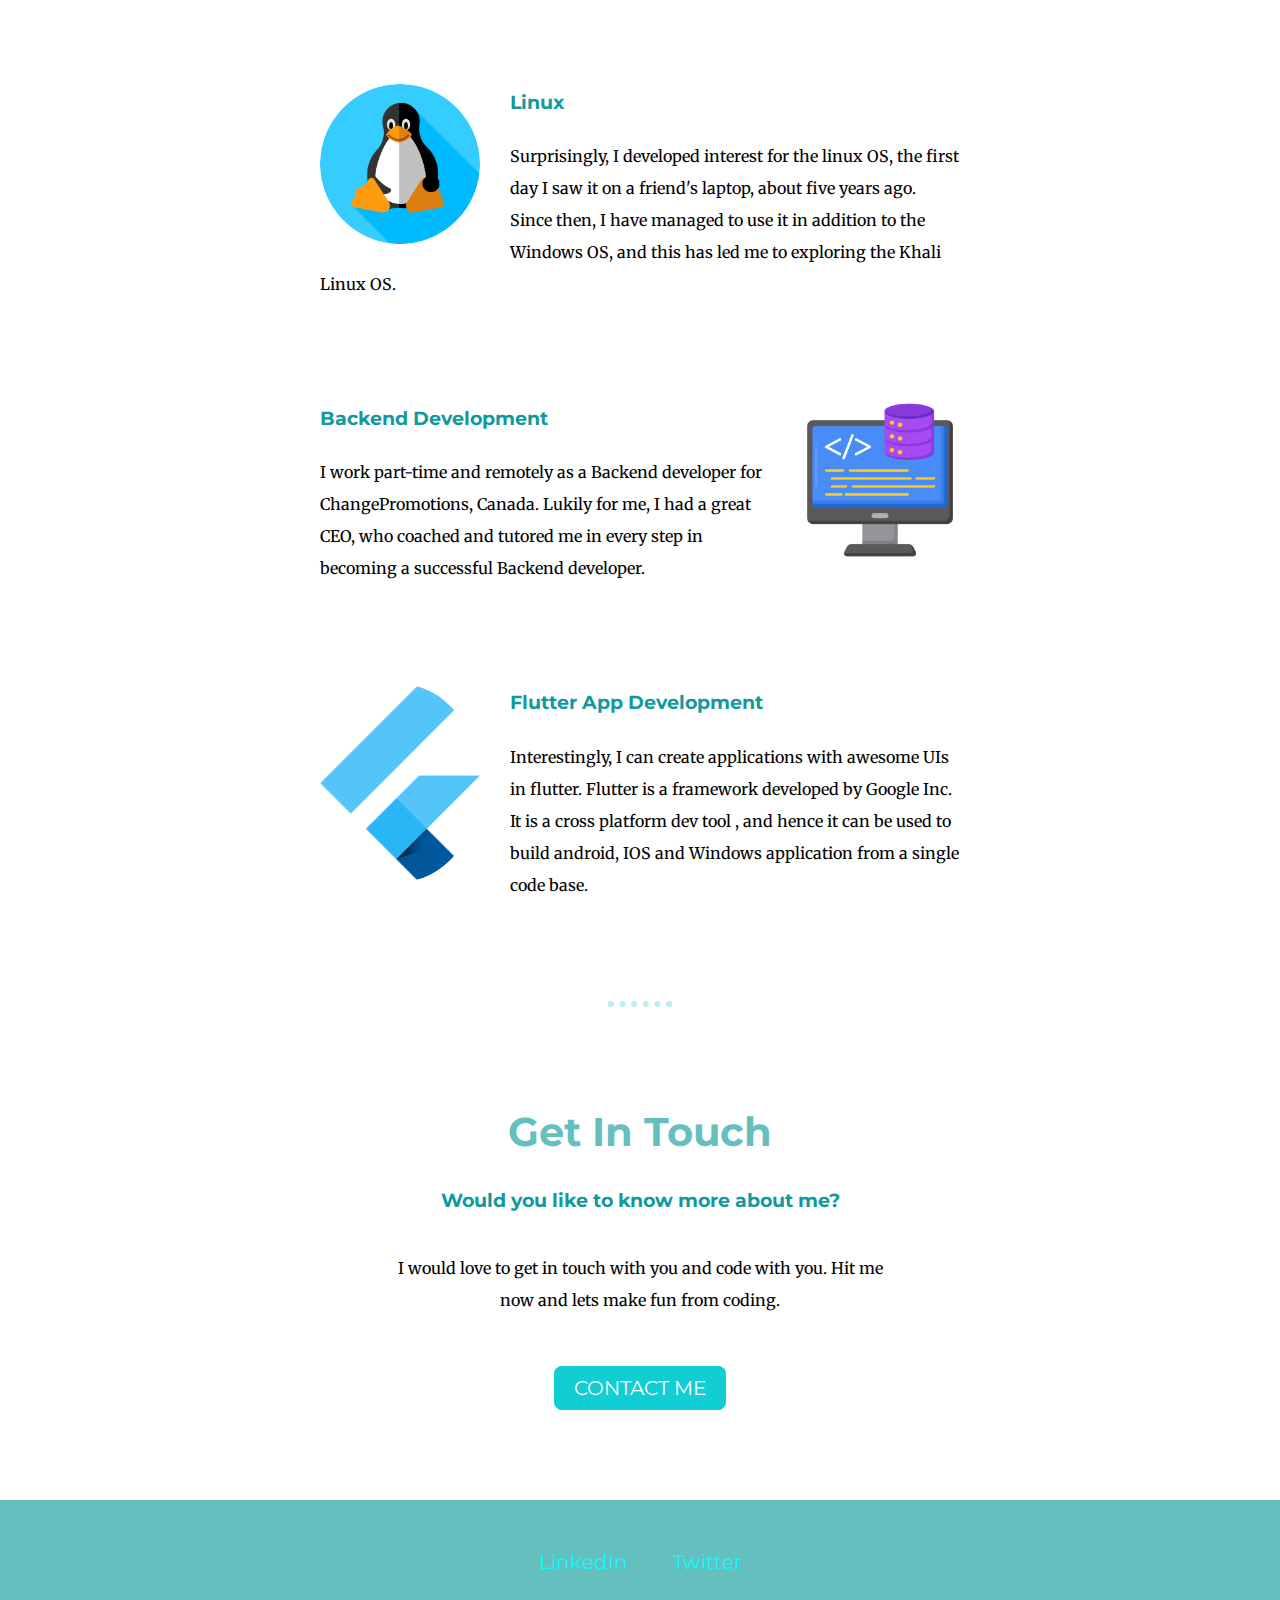
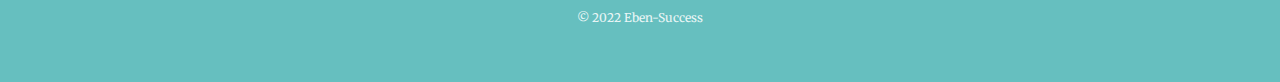
==== commit 0f33cb4f: "Modified" ====
--- a/index.html
+++ b/index.html
@@ -102,3 +102,5 @@
 
   </body>
 </html>
+
+
--- a/CSS/styles.css
+++ b/CSS/styles.css
@@ -38,6 +38,8 @@
     padding-top: 100px;
     position: relative;
     text-align: center;
+    margin-top: stretch 50px;
+
 }
 
 /* .bottom-container{
@@ -63,14 +65,14 @@
 
 .top-cloud {
     position: absolute;
-    right: 300px;
+    right: 30px;
     top: 50px;
     
 }
 
 .bottom-cloud {
     position: absolute;
-    left: 300px;
+    left: 30px;
     bottom: 300px;
 }
 
@@ -80,9 +82,9 @@
 }
 
 .profile-pic {
-    border-radius: 100%;
-    width: 15%;
-    margin-top: 100px;
+    width: 25%;
+    /* margin-top: 10px; */
+    margin: 0;
 }
 
 .distros {
@@ -113,14 +115,6 @@
     text-align: left;
     line-height: 2;
 }
-
-/* .contact-me {
-    margin-top: none;
-    text-decoration: none;
-    padding: auto;
-    color: #E4F9F5;
-    font-family: 'Montserrat'; 
-}*/
 
 .btn {
     -moz-border-radius: 8;
@@ -158,7 +152,7 @@
     color:aqua;
     display: inline;
     text-decoration: none;
-    font-size: 15px;
+    font-size: 20px;
 }
 
 p {
@@ -166,7 +160,7 @@
 }
 
 hr{
-    border: dotted #eaf6f6 6px;
+    border: dotted #b9f1f1 6px;
     border-bottom: none;
     width: 4%;
     margin: 100px auto;
@@ -183,6 +177,7 @@
 }
 
 .copyright {
+    font-size: 20px;
     color: #EAF6F6;
     font-size: 0.75rem;
     padding: 20px 0 20px;
@@ -196,4 +191,92 @@
 .contact-message {
     margin: 40px auto 60px;
     width: 40%;
-  }+  }
+
+
+  .Education {
+    width: 50%;
+    margin: 100px auto 100px  auto;
+    text-align: left;
+    line-height: 2;
+  }
+
+  .uni-pic {
+    width: 25%;
+    float: right;
+    margin-left: 30px;
+  }
+
+  .navbar {
+      height: 20px;
+    display: flex;
+    align-items: center;
+    justify-content: space-between;
+    padding: 20px;
+    background-color: #11999E;
+    color: #fff;
+   }
+   .nav-links a {
+    color: #fff;
+   }
+   /* LOGO */
+   .logo {
+    font-size: 25px;
+    font-family: 'Montserrat', sans-serif;
+    height: 50px;
+    width: 50px;
+   }
+   /* NAVBAR MENU */
+   .menu {
+    display: flex;
+    gap: 1em;
+    font-size: 18px;
+   }
+   .menu li:hover {
+    background-color: #4c9e9e;
+    border-radius: 5px;
+    transition: 0.3s ease;
+   }
+   .menu li {
+    padding: 5px 14px;
+   }
+   /* DROPDOWN MENU */
+   .services {
+    position: relative; 
+   }
+   .dropdown {
+    background-color: rgb(1, 139, 139);
+    padding: 1em 0;
+    position: absolute; /*WITH RESPECT TO PARENT*/
+    display: none;
+    border-radius: 8px;
+    top: 35px;
+   }
+   .dropdown li + li {
+    margin-top: 10px;
+   }
+   .dropdown li {
+    padding: 0.5em 1em;
+    width: 8em;
+    text-align: center;
+   }
+   .dropdown li:hover {
+    background-color: #4c9e9e;
+   }
+   .services:hover .dropdown {
+    display: block;
+   }
+
+   /* * {
+    margin: 0;
+    padding: 0;
+    box-sizing: border-box;
+   } */
+   a {
+    text-decoration: none;
+   }
+   li {
+    list-style: none;
+   }
+
+   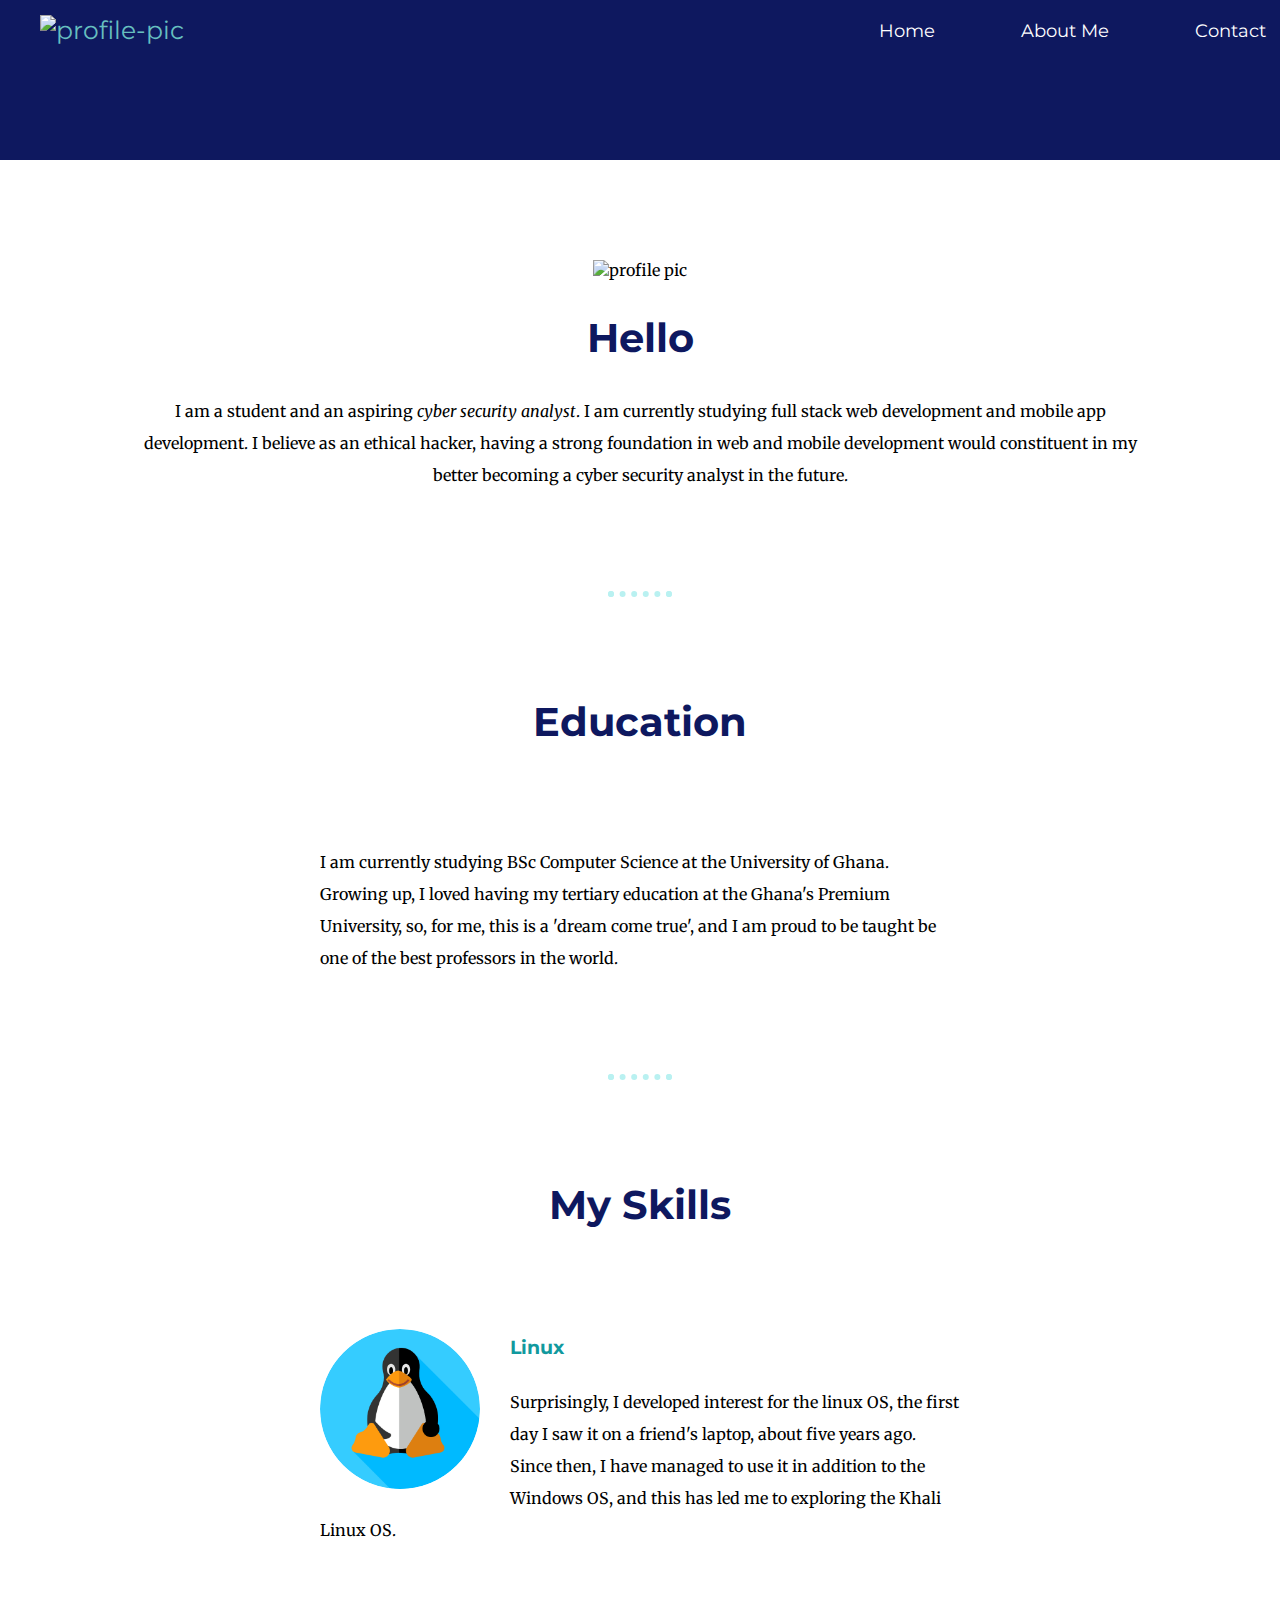
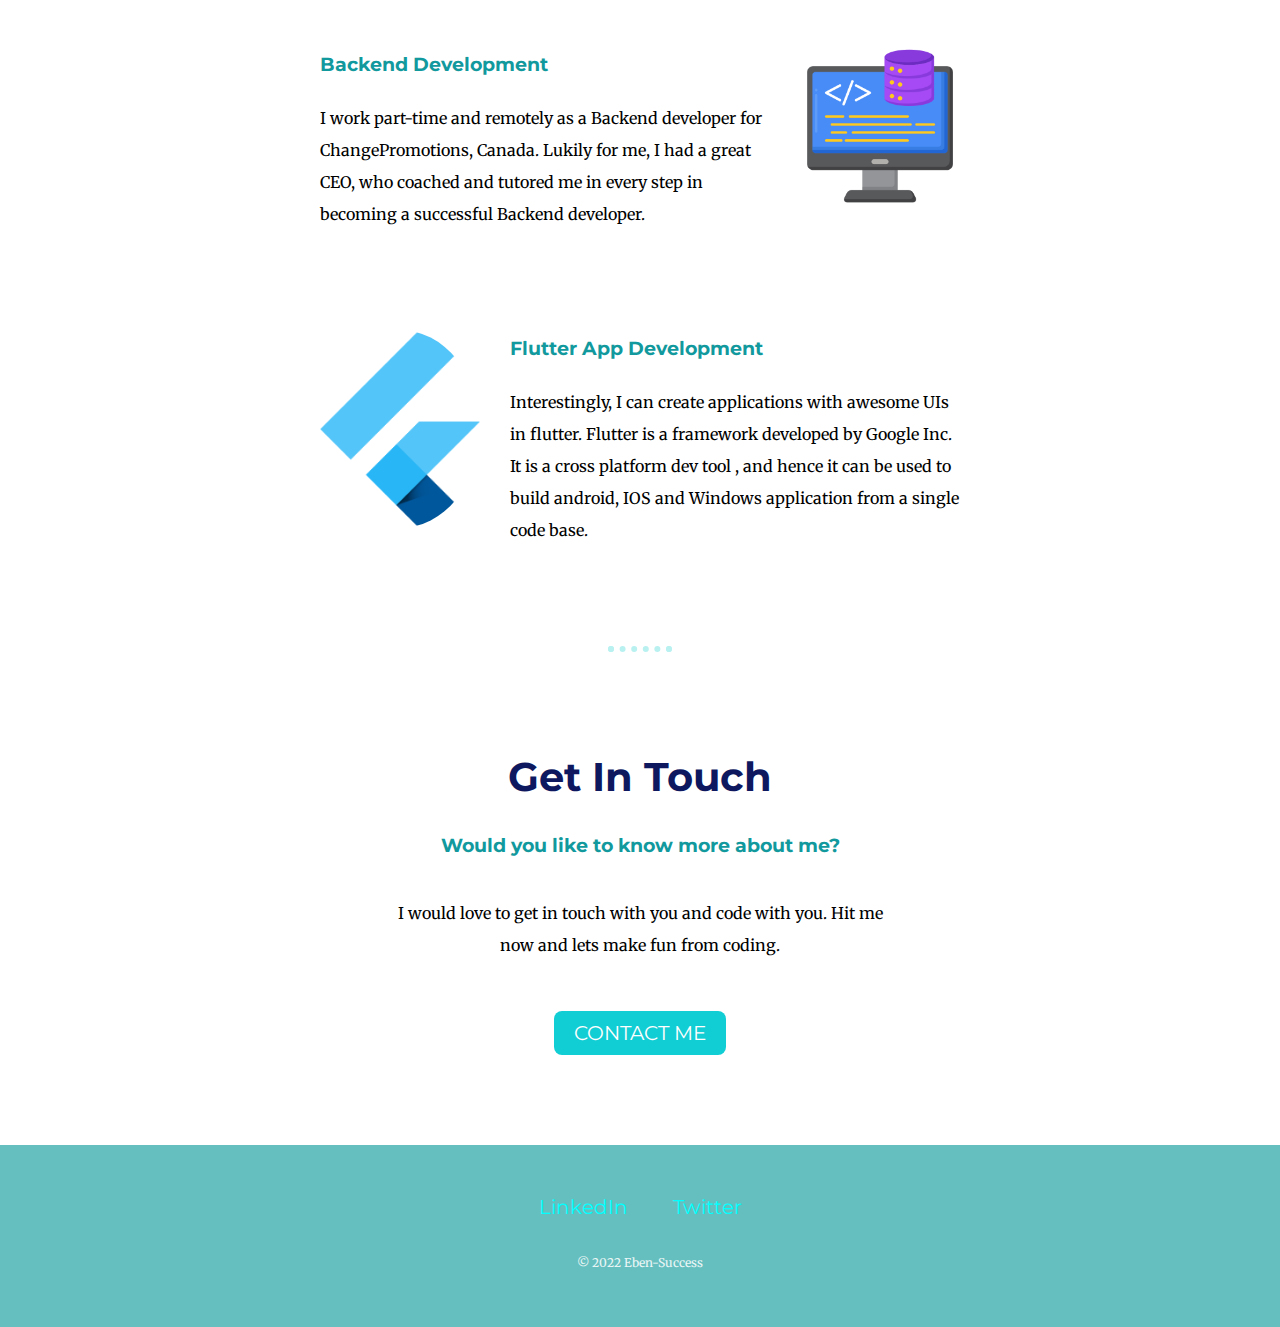
==== commit 6fe3aa48: "Modified" ====
--- a/index.html
+++ b/index.html
@@ -2,13 +2,13 @@
 <html lang="en">
   <head>
     <link rel="stylesheet" href="CSS/styles.css" />
-    <link rel="favicon" href="favicon.ico?v=2" />
+    <link rel="icon" type="image/x-icon" href="favicon.ico">
     <link rel="preconnect" href="https://fonts.googleapis.com">
 <link rel="preconnect" href="https://fonts.gstatic.com" crossorigin>
 <link href="https://fonts.googleapis.com/css2?family=Merriweather&family=Montserrat&family=Sacramento&display=swap" rel="stylesheet">
 
     <meta charset="UTF-8" />
-    <meta http-equiv="X-UA-Compatible" content="IE=edge" />
+    <meta http-equiv="X-UA-Compatible" content="IE=edge" /> 
     <meta name="viewport" content="width=device-width, initial-scale=1.0" />
     <title>Eben-Success</title>
   </head>
@@ -31,11 +31,12 @@
 
 
     <div class="top-section">
-      <img class="top-cloud" src="images/cloud.png" alt="cloud pic" />
-      <h1>I'm Ebenezer Acquah</h1>
-      <h2 class="web-dev">a <span class="underline"> cyber</span>security analyst</h2>
+      <!-- <img class="top-cloud" src="images/cloud.png" alt="cloud pic" />
+      <h1 class="success">I'm Ebenezer Acquah</h1>
+      <h2 class="cyber">a <span class="underline"> cyber</span>security analyst</h2>
       <img class="bottom-cloud" src="images/cloud.png" alt="cloud-img">
-      <img class="coding" src="images/code1.png" alt="programmer pics" />
+      <img class="coding" src="images/code1.png" alt="programmer pics" /> -->
+      
     </div>
 
     <div class="middle-section">
--- a/CSS/styles.css
+++ b/CSS/styles.css
@@ -6,17 +6,23 @@
 
 .web-dev{
     font-weight: normal;
+    color: #00FFDD;
 }
 
 h1 {
-    color: #66BFBF;
+    color: #0E185F;
+    /* color: #66BFBF; */
     margin-top: 50px auto 0 auto;
     font-family: 'Sacramento', cursive;
     font-size: 5.625rem;
 }
 
+.success{
+    color: #fff;
+}
+
 h2 {
-    color: #66BFBF;
+    color: #0E185F ;
     font-family: 'Montserrat', sans-serif;
     font-size: 2.5rem;
 }
@@ -33,7 +39,7 @@
 } */
 
 .top-section {
-    background-color: #EAF6F6;
+    background-color: #0E185F;
     display: block;
     padding-top: 100px;
     position: relative;
@@ -213,8 +219,11 @@
     align-items: center;
     justify-content: space-between;
     padding: 20px;
-    background-color: #11999E;
+    width: 100%;
+    background-color: #0E185F;
     color: #fff;
+  
+    top: 0;
    }
    .nav-links a {
     color: #fff;
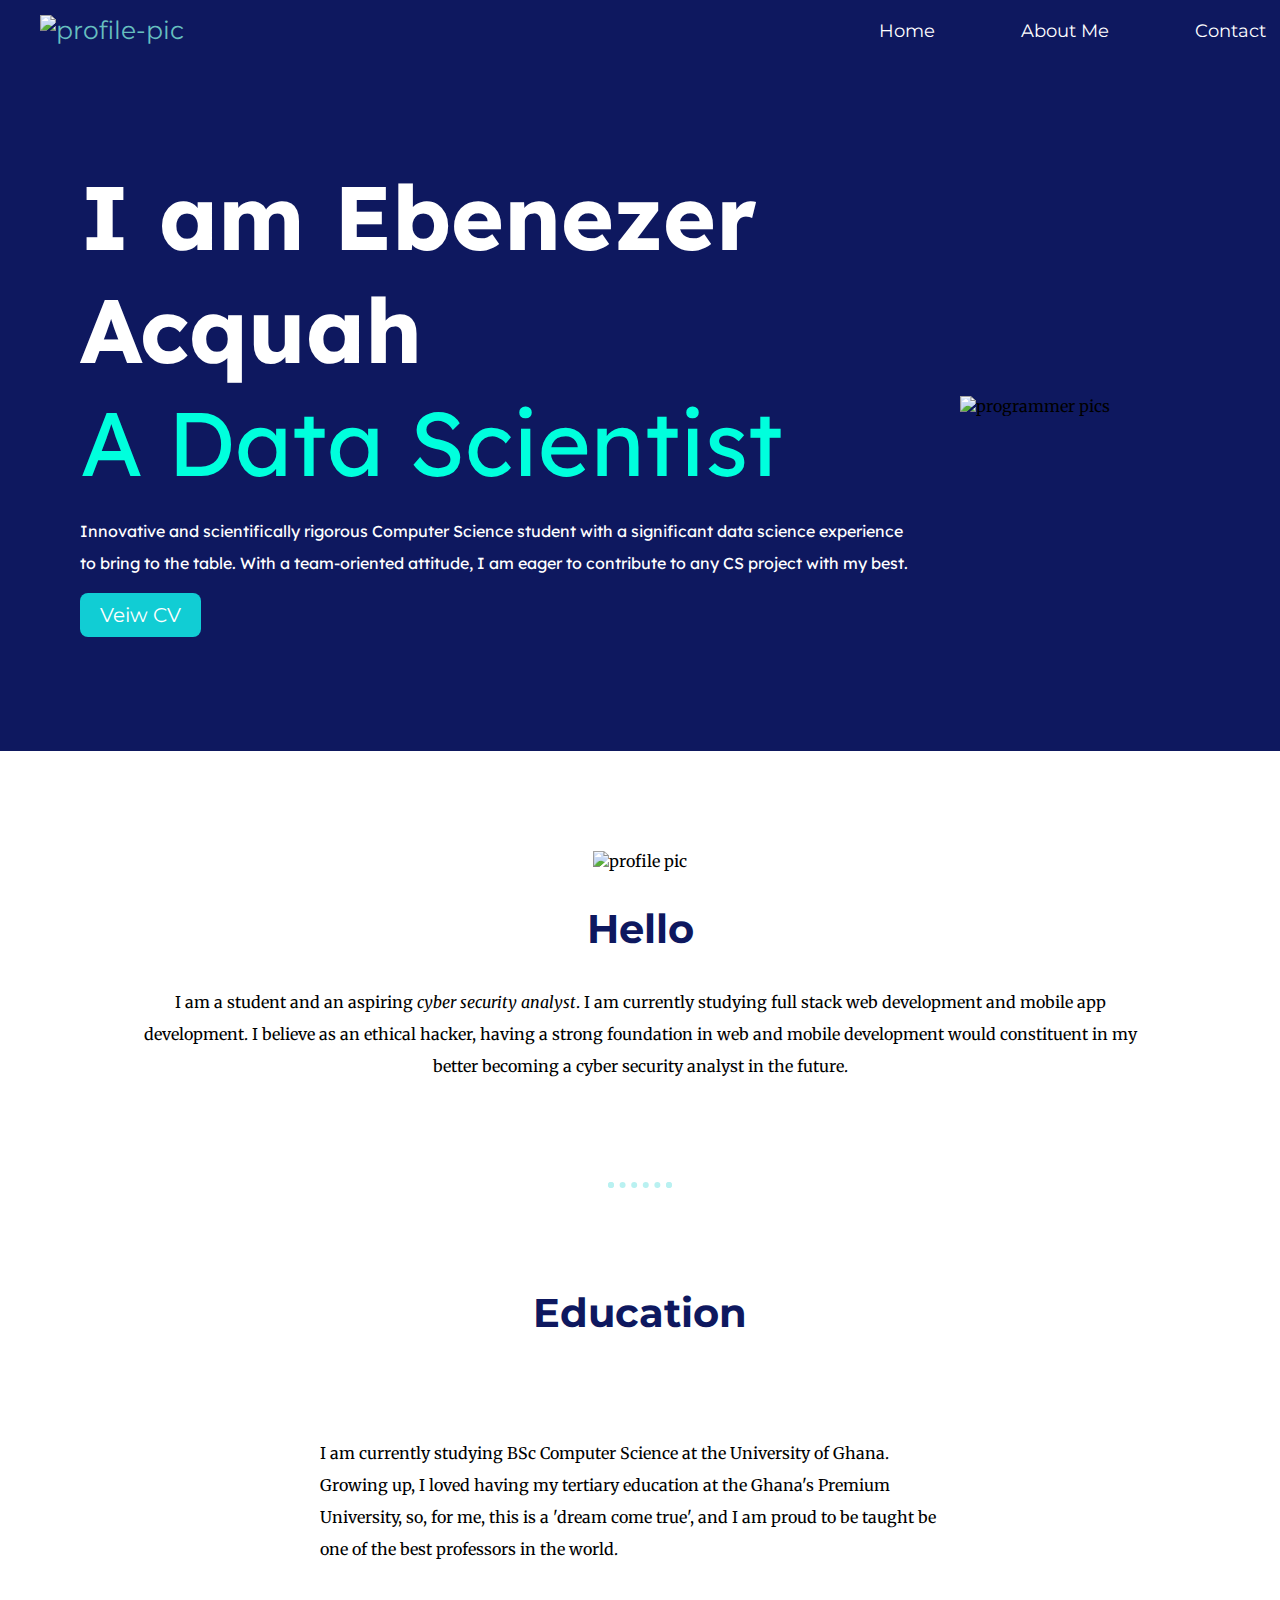
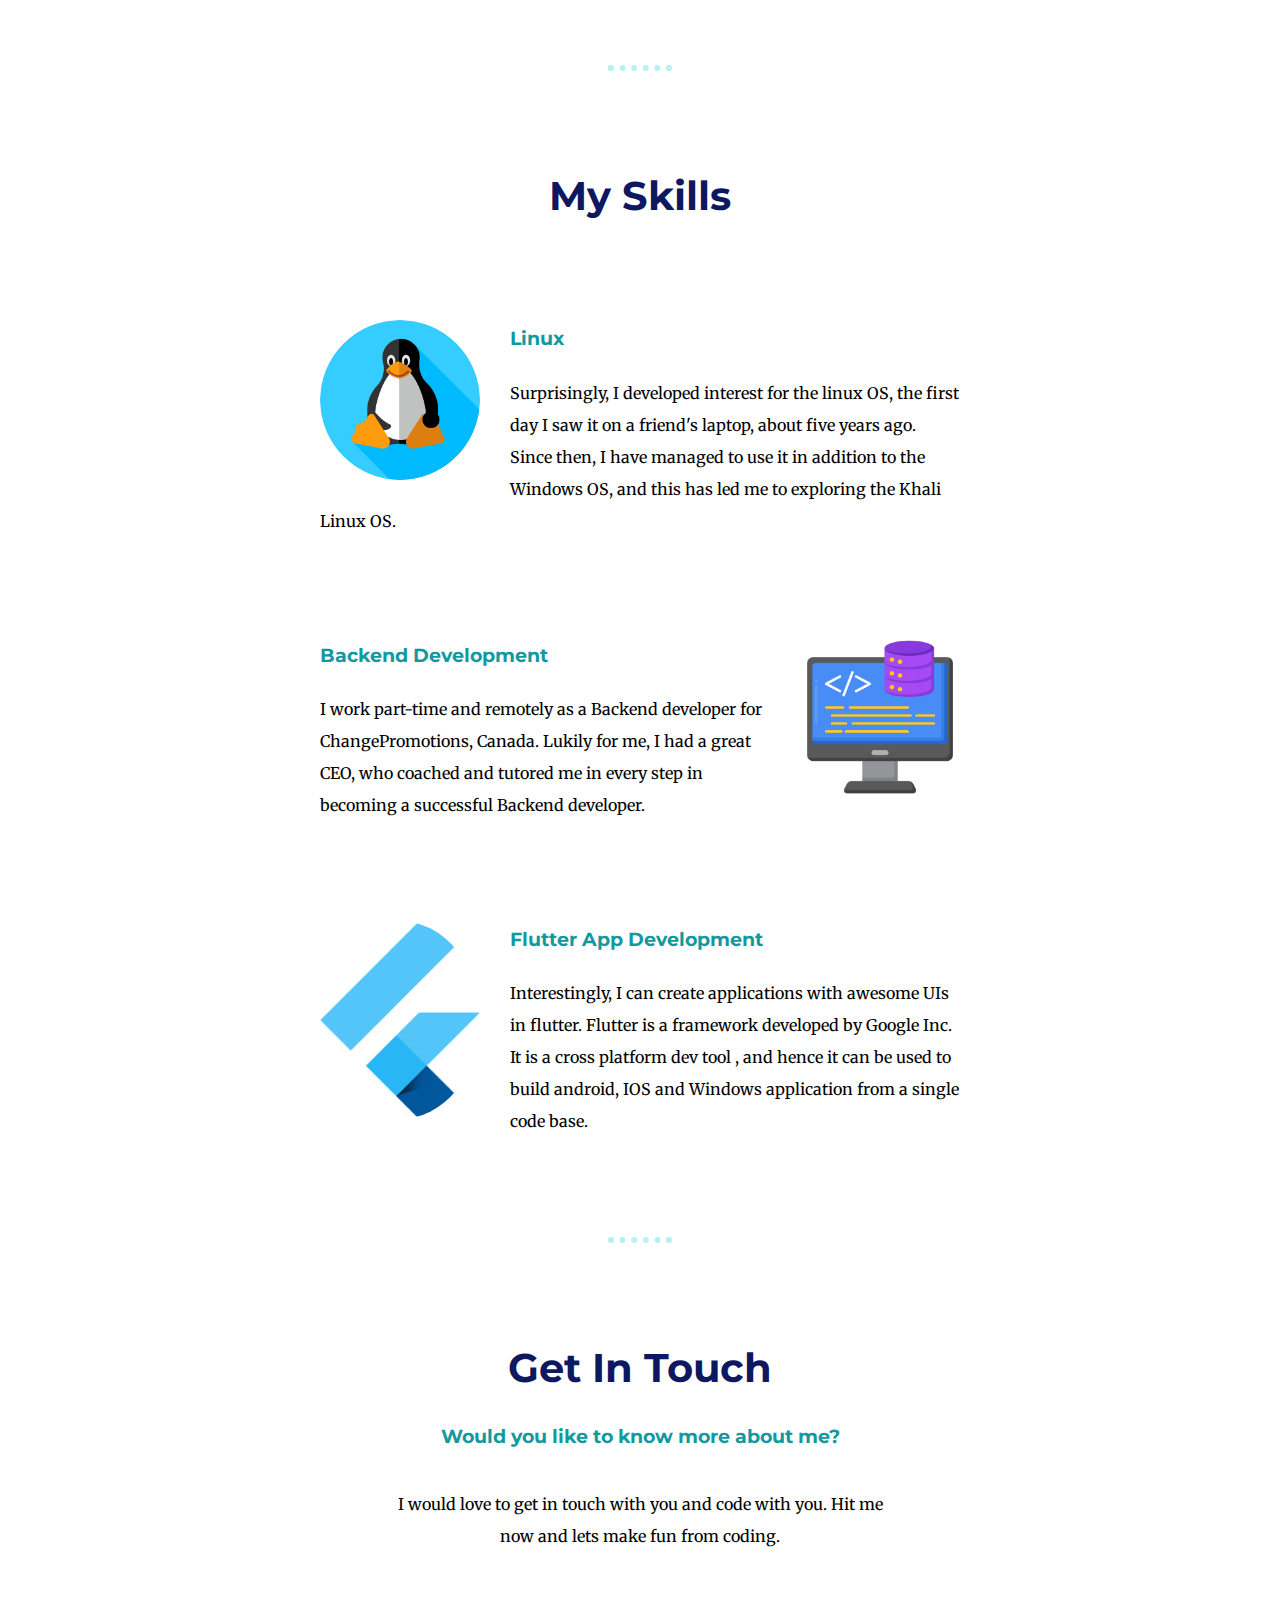
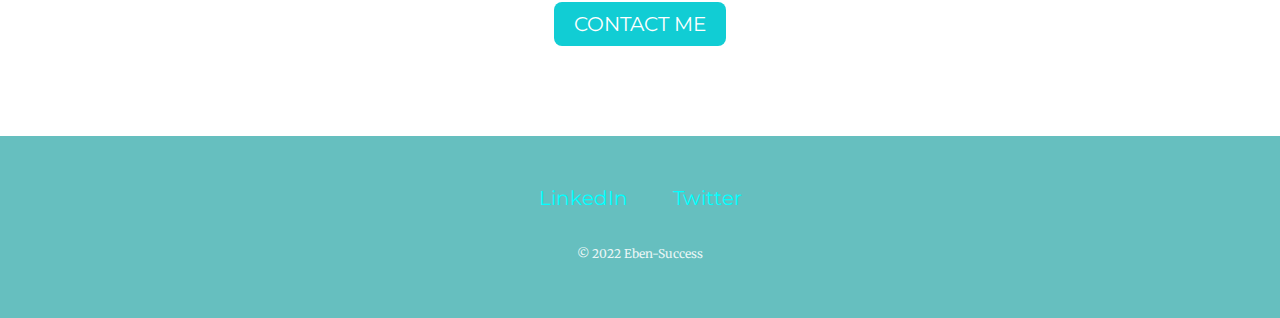
==== commit 0df779ab: "Modified" ====
--- a/index.html
+++ b/index.html
@@ -1,16 +1,27 @@
 <!DOCTYPE html>
 <html lang="en">
-  <head>
-    <link rel="stylesheet" href="CSS/styles.css" />
+  <head>  
     <link rel="icon" type="image/x-icon" href="favicon.ico">
     <link rel="preconnect" href="https://fonts.googleapis.com">
-<link rel="preconnect" href="https://fonts.gstatic.com" crossorigin>
-<link href="https://fonts.googleapis.com/css2?family=Merriweather&family=Montserrat&family=Sacramento&display=swap" rel="stylesheet">
-
+    <link rel="preconnect" href="https://fonts.gstatic.com" crossorigin>
+    <link href="https://fonts.googleapis.com/css2?family=Merriweather&family=Montserrat&family=Sacramento&display=swap" rel="stylesheet">
+    
     <meta charset="UTF-8" />
     <meta http-equiv="X-UA-Compatible" content="IE=edge" /> 
     <meta name="viewport" content="width=device-width, initial-scale=1.0" />
     <title>Eben-Success</title>
+    <link rel="stylesheet" href="CSS/styles.css" />
+
+    <link rel="preconnect" href="https://fonts.googleapis.com">
+<link rel="preconnect" href="https://fonts.gstatic.com" crossorigin>
+<link href="https://fonts.googleapis.com/css2?family=Merriweather&family=Montserrat&family=Sacramento&display=swap" rel="stylesheet">
+<link rel="preconnect" href="https://fonts.googleapis.com">
+<link rel="preconnect" href="https://fonts.gstatic.com" crossorigin>
+<link href="https://fonts.googleapis.com/css2?family=Lexend:wght@200;300;600&display=swap" rel="stylesheet">
+<link rel="preconnect" href="https://fonts.googleapis.com">
+<link rel="preconnect" href="https://fonts.gstatic.com" crossorigin>
+<link href="https://fonts.googleapis.com/css2?family=Lobster&display=swap" rel="stylesheet">
+
   </head>
   <body>
 
@@ -31,12 +42,19 @@
 
 
     <div class="top-section">
-      <!-- <img class="top-cloud" src="images/cloud.png" alt="cloud pic" />
-      <h1 class="success">I'm Ebenezer Acquah</h1>
-      <h2 class="cyber">a <span class="underline"> cyber</span>security analyst</h2>
-      <img class="bottom-cloud" src="images/cloud.png" alt="cloud-img">
-      <img class="coding" src="images/code1.png" alt="programmer pics" /> -->
-      
+       
+      <div class="success top-section__content">
+        <h1 class="success" id="Home">I am Ebenezer Acquah
+          <br> <span class="web-dev">A Data Scientist
+          </span> 
+        </h1>
+        <p class="success">
+          Innovative and scientifically rigorous Computer Science student with a significant  data science experience to bring to the table. With a team-oriented attitude, I am  eager to contribute to any CS project with my best.</p>
+        <p class="btn-container"> 
+          <a  class="btn" href="#Education">Veiw CV</a>
+        </p>
+      </div>
+      <img class="coding" src="images/code1.png" alt="programmer pics" />
     </div>
 
     <div class="middle-section">
--- a/CSS/styles.css
+++ b/CSS/styles.css
@@ -1,6 +1,5 @@
 body {
-    margin: 0;
-    text-align: center;
+    margin: 0; 
     font-family: 'Merriweather', serif;
 }
 
@@ -12,13 +11,15 @@
 h1 {
     color: #0E185F;
     /* color: #66BFBF; */
-    margin-top: 50px auto 0 auto;
-    font-family: 'Sacramento', cursive;
+    /* margin-top: 50px auto 0 auto; */
+    margin-block: 0rem;
+    font-family: 'Lexend', sans-serif;
     font-size: 5.625rem;
 }
 
 .success{
     color: #fff;
+    font-family: 'Lexend', sans-serif;
 }
 
 h2 {
@@ -39,15 +40,28 @@
 } */
 
 .top-section {
-    background-color: #0E185F;
-    display: block;
-    padding-top: 100px;
-    position: relative;
-    text-align: center;
+    background-color: #0E185F; 
+    padding-block: 100px;
+    position: relative; 
     margin-top: stretch 50px;
 
-}
-
+    display: flex;
+    padding-inline: 5rem; 
+    gap: 3rem;
+    align-items: center;
+
+    /* flex-wrap: wrap; */
+    
+}   
+@media screen and (max-width: 900px){
+    .top-section {
+        flex-direction: column;
+        text-align: center
+    }
+}
+.top-section .btn-container .btn{
+    margin: 0; 
+}
 /* .bottom-container{
     background-color: #11999E;
     margin-top: 50px;
@@ -85,6 +99,8 @@
 .coding{
     height: 35%;
     width: 35%;
+
+    min-width: 15rem;
 }
 
 .profile-pic {
